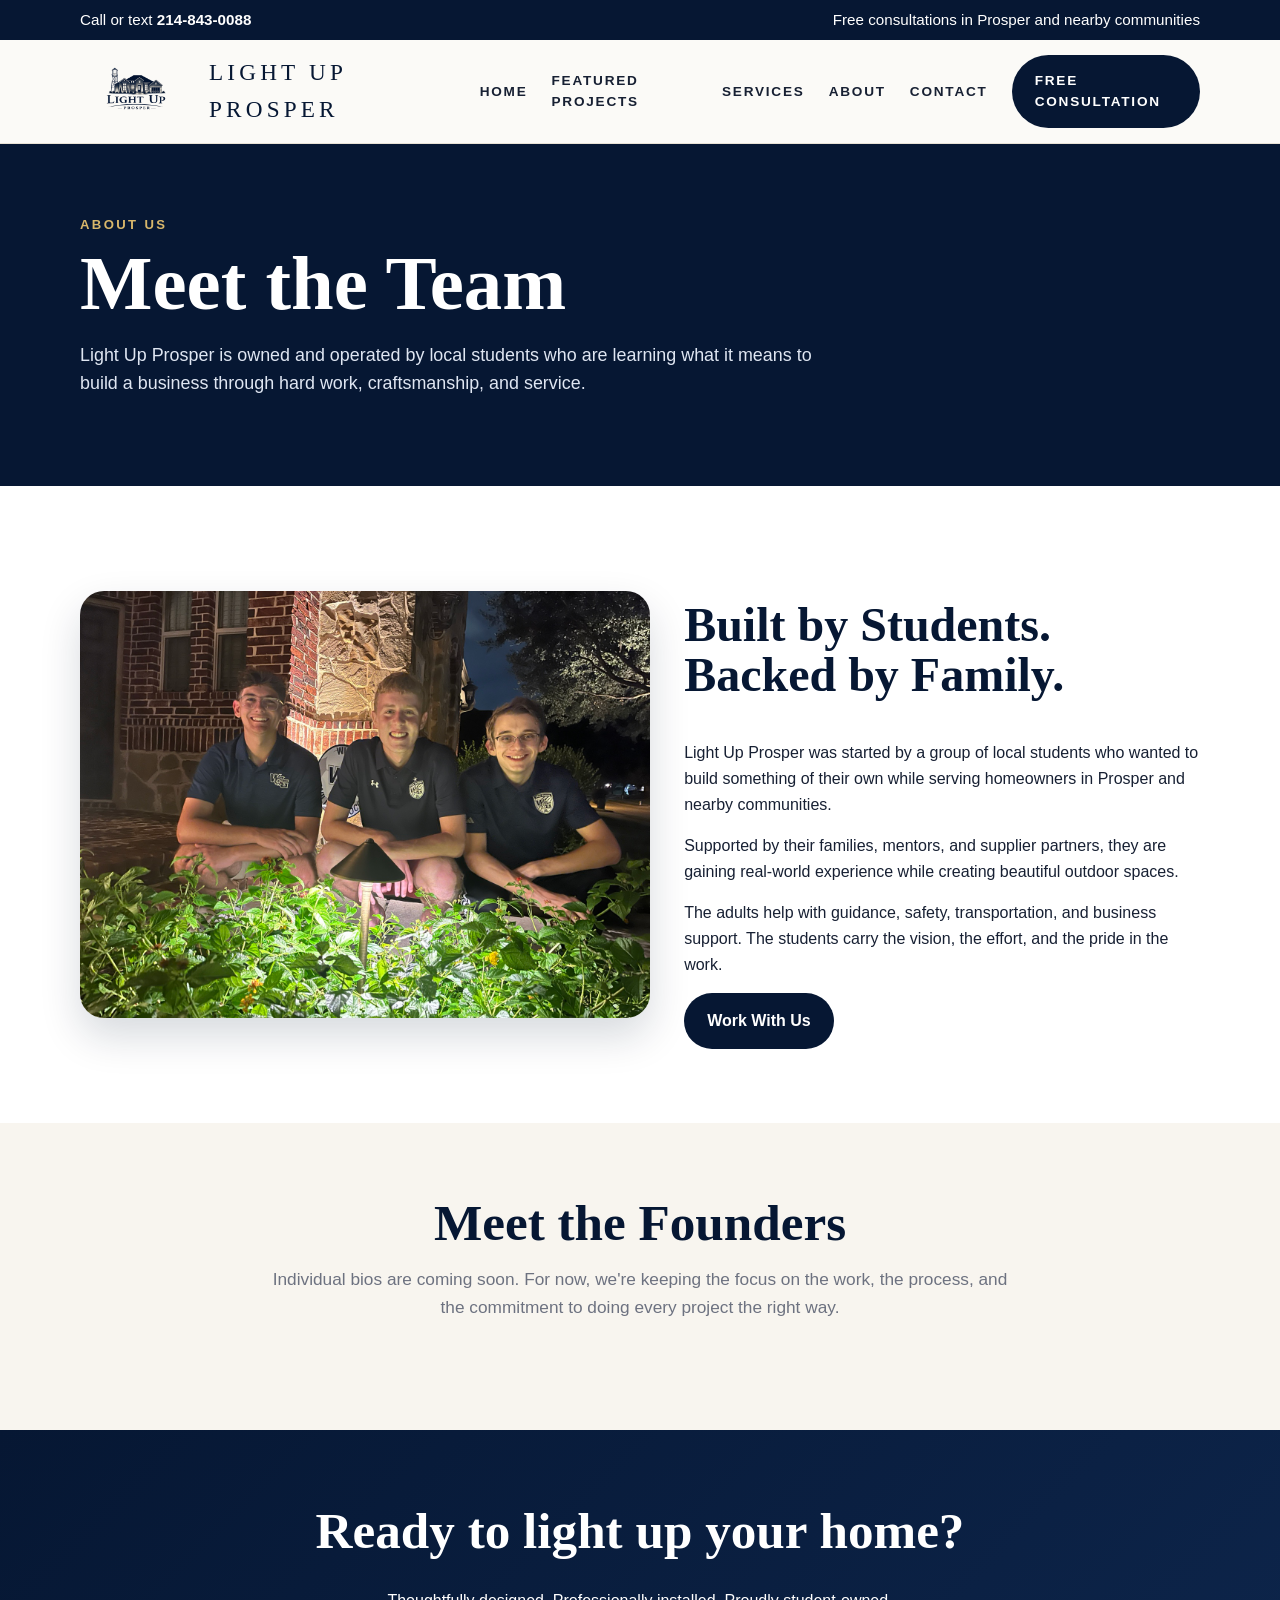
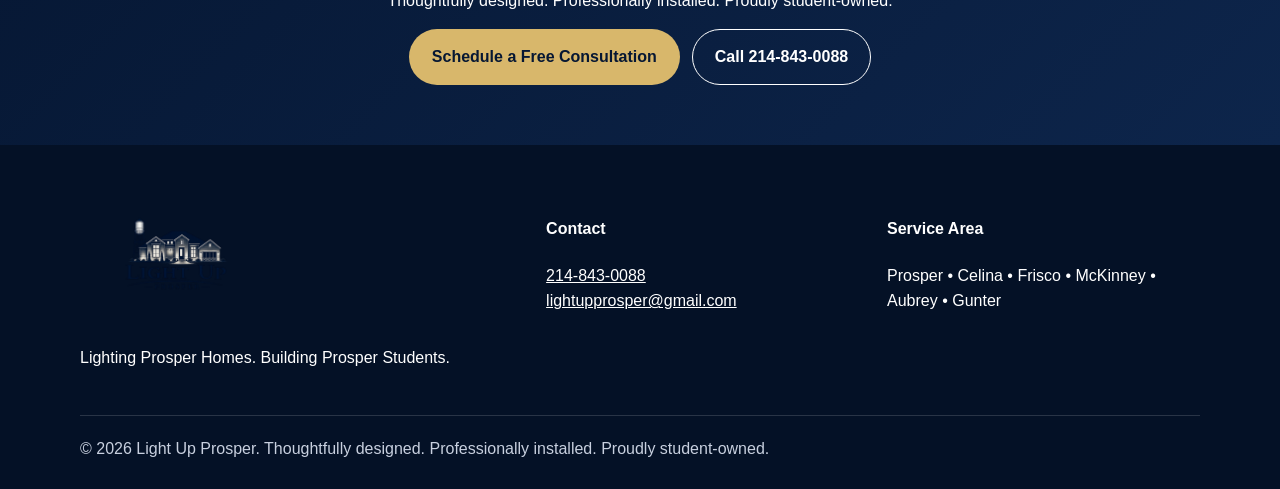
==== about.html @ d02260a7 "Light Up Prosper v1.3.5" ====
<!doctype html><html lang="en"><head><meta charset="utf-8"><meta name="viewport" content="width=device-width, initial-scale=1"><title>About | Light Up Prosper</title><meta name="description" content="Meet the student-owned team behind Light Up Prosper."><link rel="stylesheet" href="style.css"></head><body><div class="topbar"><div class="container"><span>Call or text <a href="tel:2148430088">214-843-0088</a></span><span>Free consultations in Prosper and nearby communities</span></div></div><header class="site-header"><div class="container nav"><a class="brand" href="index.html"><img src="logo.png" alt="Light Up Prosper logo"><span>Light Up Prosper</span></a><button class="nav-toggle" aria-label="Open navigation">Menu</button><nav class="links"><a href="index.html">Home</a><a href="gallery.html">Featured Projects</a><a href="services.html">Services</a><a href="about.html">About</a><a href="contact.html">Contact</a><a class="btn btn-primary" href="contact.html">Free Consultation</a></nav></div></header><main><section class="page-hero"><div class="container"><div class="eyebrow">About Us</div><h1>Meet the Team</h1><p>Light Up Prosper is owned and operated by local students who are learning what it means to build a business through hard work, craftsmanship, and service.</p></div></section><section class="section white"><div class="container split"><img src="team.jpg" alt="Light Up Prosper student founders"><div><h2 style="font-family:Georgia,serif;font-size:3rem;line-height:1.05;color:var(--navy)">Built by Students. Backed by Family.</h2><p>Light Up Prosper was started by a group of local students who wanted to build something of their own while serving homeowners in Prosper and nearby communities.</p><p>Supported by their families, mentors, and supplier partners, they are gaining real-world experience while creating beautiful outdoor spaces.</p><p>The adults help with guidance, safety, transportation, and business support. The students carry the vision, the effort, and the pride in the work.</p><a class="btn btn-primary" href="contact.html">Work With Us</a></div></div></section><section class="section"><div class="container"><div class="section-title"><h2>Meet the Founders</h2><p>Individual bios are coming soon. For now, we're keeping the focus on the work, the process, and the commitment to doing every project the right way.</p></div></div></section></main><section class="cta"><div class="container"><h2>Ready to light up your home?</h2><p>Thoughtfully designed. Professionally installed. Proudly student-owned.</p><div class="hero-actions" style="justify-content:center"><a class="btn btn-gold" href="contact.html">Schedule a Free Consultation</a><a class="btn btn-outline" style="border-color:white;color:white" href="tel:2148430088">Call 214-843-0088</a></div></div></section><footer class="footer"><div class="container"><div class="footer-grid"><div><img class="footer-logo" src="logo.png" alt="Light Up Prosper"><p>Lighting Prosper Homes. Building Prosper Students.</p></div><div><h4>Contact</h4><p><a href="tel:2148430088">214-843-0088</a><br><a href="mailto:lightupprosper@gmail.com">lightupprosper@gmail.com</a></p></div><div><h4>Service Area</h4><p>Prosper • Celina • Frisco • McKinney • Aubrey • Gunter</p></div></div><div class="footer-bottom">© 2026 Light Up Prosper. Thoughtfully designed. Professionally installed. Proudly student-owned.</div></div></footer><div class="mobile-cta"><a href="tel:2148430088">Call</a><a href="sms:2148430088">Text</a><a href="contact.html">Consult</a></div><script src="script.js"></script></body></html>
---- style.css ----
:root{--navy:#061733;--navy2:#0d254b;--cream:#f8f5ef;--gold:#d8b76b;--text:#172033;--muted:#6d7280;--line:#e8e2d6;--white:#fff}*{box-sizing:border-box}body{margin:0;font-family:Montserrat,Arial,sans-serif;color:var(--text);background:var(--cream);line-height:1.6}a{color:inherit}.container{width:min(1120px,92vw);margin:0 auto}.topbar{background:var(--navy);color:white;font-size:.95rem}.topbar .container{display:flex;justify-content:space-between;gap:20px;padding:8px 0}.topbar a{color:white;font-weight:800;text-decoration:none}.site-header{background:#fbfaf7;border-bottom:1px solid var(--line);position:sticky;top:0;z-index:20}.nav{display:flex;align-items:center;justify-content:space-between;gap:28px;padding:14px 0}.brand{display:flex;align-items:center;gap:18px;text-decoration:none;letter-spacing:.18em;text-transform:uppercase;font-family:Georgia,serif;font-size:1.45rem;color:var(--navy)}.brand img{height:74px;width:auto}.links{display:flex;align-items:center;gap:24px;font-size:.85rem;font-weight:800;text-transform:uppercase;letter-spacing:.13em}.links a{text-decoration:none}.links a:hover{color:#9b7a2c}.nav-toggle{display:none}.btn{display:inline-flex;align-items:center;justify-content:center;border-radius:999px;padding:14px 22px;text-decoration:none;font-weight:850;border:1px solid transparent}.btn-primary{background:var(--navy);color:white}.btn-gold{background:var(--gold);color:var(--navy)}.btn-outline{border-color:rgba(6,23,51,.35);color:var(--navy);background:transparent}.hero{position:relative;min-height:78vh;display:flex;align-items:center;isolation:isolate;background:url('hero-home.jpg') center/cover no-repeat}.hero:before{content:"";position:absolute;inset:0;background:linear-gradient(90deg,rgba(6,23,51,.92),rgba(6,23,51,.67),rgba(6,23,51,.35));z-index:-1}.hero-inner{max-width:760px;padding:80px 0;color:white}.hero-logo{width:min(410px,78vw);height:auto;margin-bottom:20px;filter:drop-shadow(0 14px 34px rgba(0,0,0,.5))}.eyebrow{color:var(--gold);text-transform:uppercase;letter-spacing:.18em;font-size:.82rem;font-weight:900}.hero h1,.page-hero h1,.section-title h2{font-family:Georgia,'Times New Roman',serif;line-height:1.02}.hero h1{font-size:clamp(3rem,7vw,6.7rem);margin:14px 0 20px;max-width:800px}.hero-copy{font-size:1.18rem;max-width:690px;color:#f4efe6;margin-bottom:28px}.hero-actions{display:flex;flex-wrap:wrap;gap:12px}.trust-row{background:white;border-bottom:1px solid var(--line)}.trust-row .container{display:grid;grid-template-columns:repeat(4,1fr);gap:10px;text-align:center;padding:17px 0;font-weight:850;color:var(--navy)}.section{padding:74px 0}.section.white{background:white}.section.navy{background:var(--navy);color:white}.section-title{max-width:760px;margin:0 auto 34px;text-align:center}.section-title h2{font-size:clamp(2rem,4vw,3.7rem);margin:0 0 14px;color:var(--navy)}.navy .section-title h2{color:white}.section-title p{font-size:1.08rem;color:var(--muted)}.navy .section-title p{color:#dfe6f2}.cards{display:grid;grid-template-columns:repeat(3,1fr);gap:22px}.card{background:white;border:1px solid var(--line);border-radius:24px;padding:28px;box-shadow:0 12px 28px rgba(6,23,51,.06)}.card h3{margin:0 0 10px;color:var(--navy)}.card .number{width:42px;height:42px;border-radius:50%;background:var(--gold);display:flex;align-items:center;justify-content:center;font-weight:900;color:var(--navy);margin-bottom:18px}.split{display:grid;grid-template-columns:1.05fr .95fr;gap:34px;align-items:center}.split img{width:100%;border-radius:24px;box-shadow:0 18px 40px rgba(6,23,51,.16)}.panel{background:white;border:1px solid var(--line);border-radius:26px;padding:34px}.panel.dark{background:var(--navy);color:white;border-color:transparent}.panel h2{font-family:Georgia,serif;font-size:2.4rem;line-height:1.05;margin:0 0 16px}.list{display:grid;gap:12px}.list div{display:flex;gap:12px}.check{flex:0 0 28px;width:28px;height:28px;border-radius:50%;display:flex;align-items:center;justify-content:center;background:var(--gold);color:var(--navy);font-weight:900}.project-grid{display:grid;grid-template-columns:repeat(3,1fr);gap:22px}.project-card{background:white;border:1px solid var(--line);border-radius:24px;overflow:hidden;box-shadow:0 12px 28px rgba(6,23,51,.07)}.watermark-wrap{position:relative}.watermark-wrap img{width:100%;display:block;aspect-ratio:4/3;object-fit:cover}.watermark-wrap:after{content:"";position:absolute;right:18px;bottom:16px;width:74px;height:34px;background:url('white-logo.png') center/contain no-repeat;opacity:.28;filter:drop-shadow(0 2px 6px rgba(0,0,0,.7))}.project-card div.content{padding:24px}.project-card .label{font-size:.75rem;text-transform:uppercase;letter-spacing:.15em;color:#9b7a2c;font-weight:900}.project-card h3{font-family:Georgia,serif;font-size:1.8rem;line-height:1.1;margin:8px 0 10px;color:var(--navy)}.cta{background:linear-gradient(135deg,var(--navy),var(--navy2));color:white;text-align:center;padding:60px 0}.cta h2{font-family:Georgia,serif;font-size:clamp(2rem,4vw,3.5rem);margin:0 0 12px}.page-hero{background:var(--navy);color:white;padding:70px 0}.page-hero h1{font-size:clamp(2.7rem,6vw,5rem);margin:10px 0}.page-hero p{max-width:760px;color:#dfe6f2;font-size:1.12rem}.story{background:white;border:1px solid var(--line);border-radius:28px;padding:28px;margin-bottom:28px}.story img{width:100%;border-radius:20px;display:block;max-height:560px;object-fit:cover}.story h2{font-family:Georgia,serif;color:var(--navy);font-size:2.5rem;line-height:1.05}.footer{background:#041126;color:white;padding:50px 0 28px}.footer-grid{display:grid;grid-template-columns:1.4fr 1fr 1fr;gap:28px}.footer-logo{width:190px}.footer a{color:white}.footer-bottom{border-top:1px solid rgba(255,255,255,.15);margin-top:28px;padding-top:20px;color:#c8d0df}.form{display:grid;gap:14px}.form input,.form textarea{width:100%;padding:14px 16px;border:1px solid var(--line);border-radius:14px;font:inherit}.form textarea{min-height:130px}.mobile-cta{display:none}@media(max-width:850px){.topbar .container{display:block;text-align:center}.nav{align-items:flex-start}.brand span{font-size:1rem}.brand img{height:58px}.nav-toggle{display:block;background:var(--navy);color:white;border:0;border-radius:12px;padding:10px 14px}.links{display:none;position:absolute;left:4vw;right:4vw;top:88px;background:white;padding:20px;border-radius:20px;box-shadow:0 20px 50px rgba(0,0,0,.18);flex-direction:column;align-items:flex-start}.links.open{display:flex}.hero{min-height:72vh}.hero-inner{padding:52px 0}.trust-row .container,.cards,.project-grid,.split,.footer-grid{grid-template-columns:1fr}.mobile-cta{display:grid;grid-template-columns:repeat(3,1fr);position:fixed;bottom:0;left:0;right:0;z-index:30;background:white;border-top:1px solid var(--line)}.mobile-cta a{text-align:center;padding:13px 4px;text-decoration:none;font-weight:900;color:var(--navy)}body{padding-bottom:50px}}
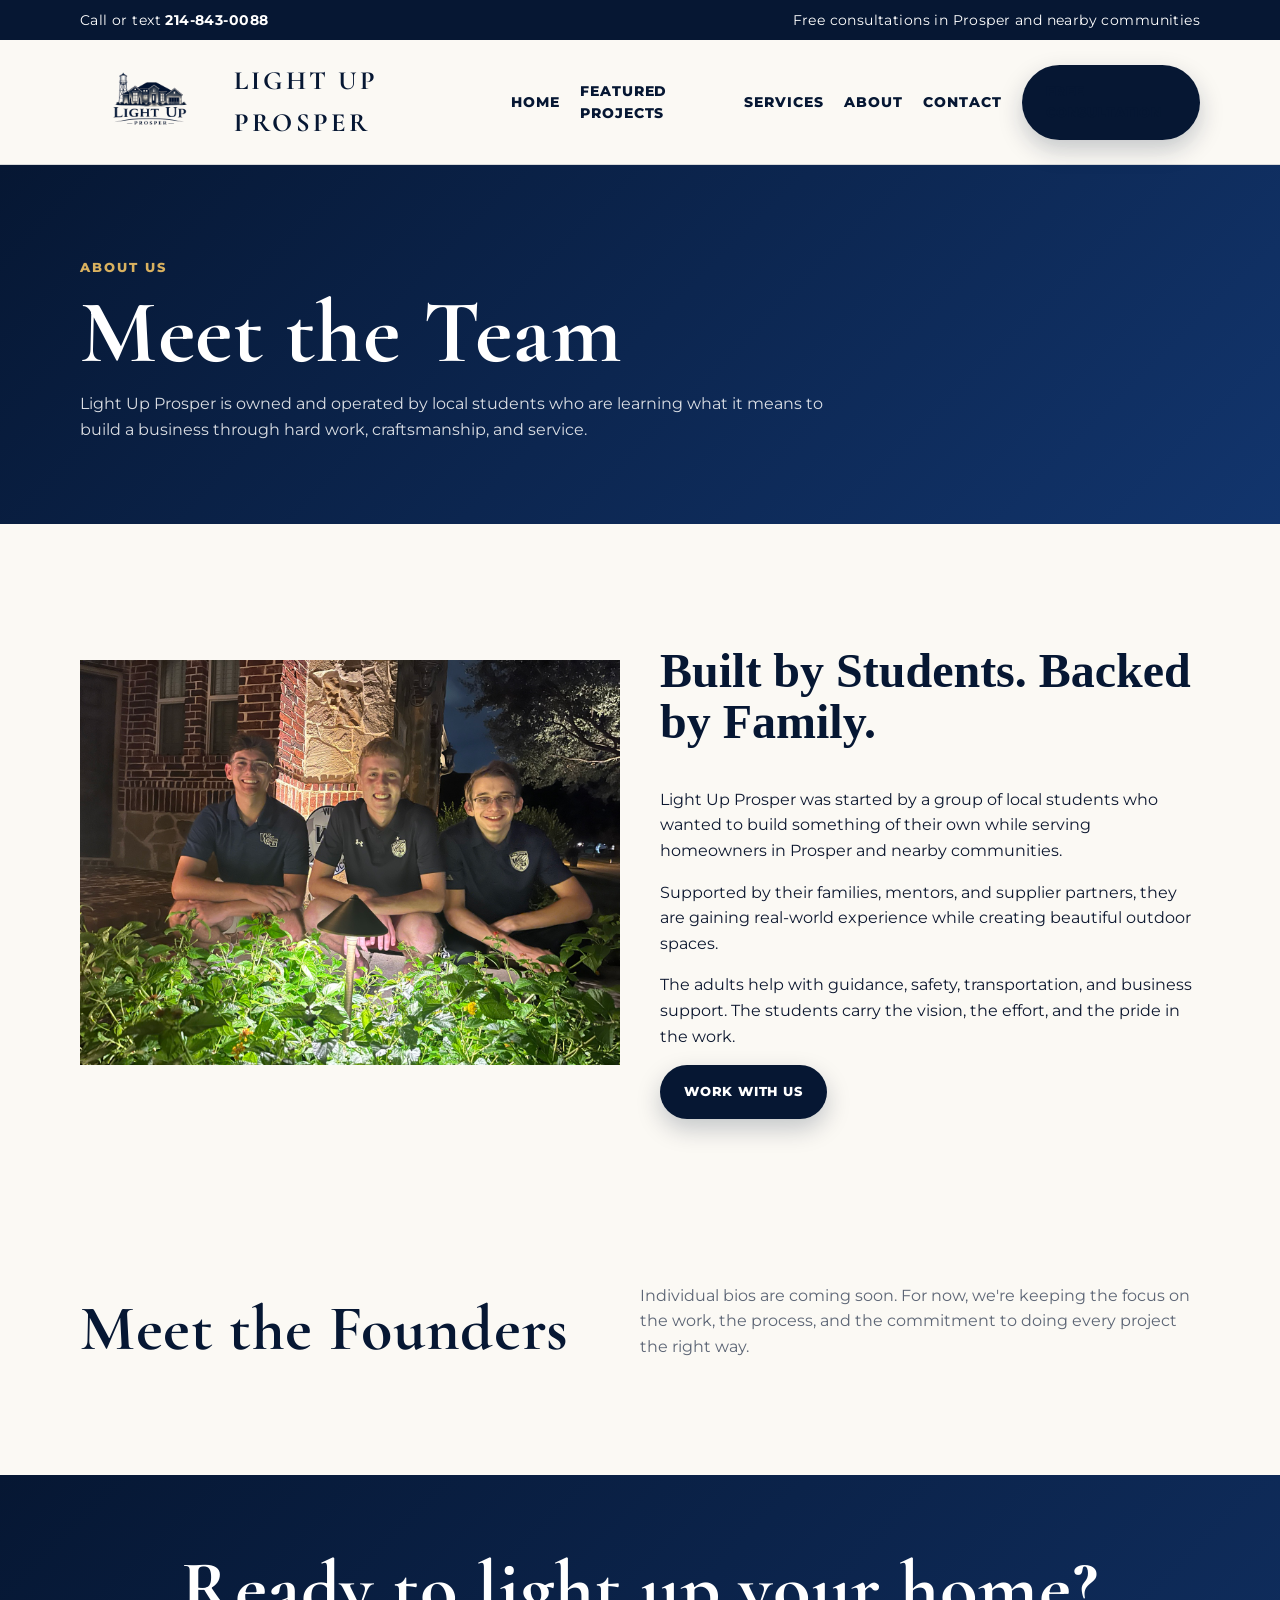
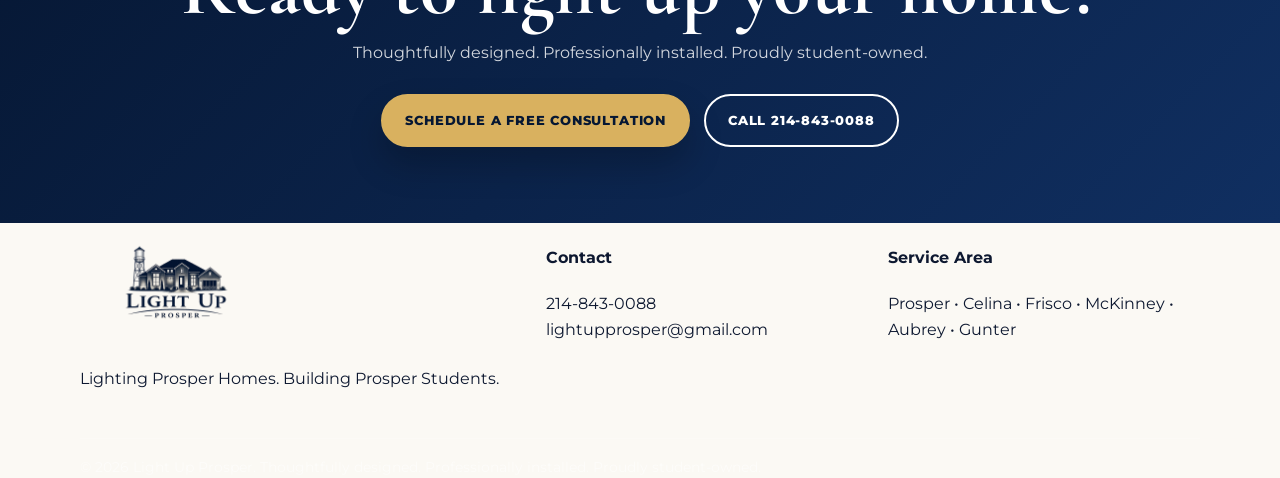
==== commit af482d08: "V1.4 Hotfixes" ====
--- a/about.html
+++ b/about.html
@@ -1 +1 @@
-<!doctype html><html lang="en"><head><meta charset="utf-8"><meta name="viewport" content="width=device-width, initial-scale=1"><title>About | Light Up Prosper</title><meta name="description" content="Meet the student-owned team behind Light Up Prosper."><link rel="stylesheet" href="style.css"></head><body><div class="topbar"><div class="container"><span>Call or text <a href="tel:2148430088">214-843-0088</a></span><span>Free consultations in Prosper and nearby communities</span></div></div><header class="site-header"><div class="container nav"><a class="brand" href="index.html"><img src="logo.png" alt="Light Up Prosper logo"><span>Light Up Prosper</span></a><button class="nav-toggle" aria-label="Open navigation">Menu</button><nav class="links"><a href="index.html">Home</a><a href="gallery.html">Featured Projects</a><a href="services.html">Services</a><a href="about.html">About</a><a href="contact.html">Contact</a><a class="btn btn-primary" href="contact.html">Free Consultation</a></nav></div></header><main><section class="page-hero"><div class="container"><div class="eyebrow">About Us</div><h1>Meet the Team</h1><p>Light Up Prosper is owned and operated by local students who are learning what it means to build a business through hard work, craftsmanship, and service.</p></div></section><section class="section white"><div class="container split"><img src="team.jpg" alt="Light Up Prosper student founders"><div><h2 style="font-family:Georgia,serif;font-size:3rem;line-height:1.05;color:var(--navy)">Built by Students. Backed by Family.</h2><p>Light Up Prosper was started by a group of local students who wanted to build something of their own while serving homeowners in Prosper and nearby communities.</p><p>Supported by their families, mentors, and supplier partners, they are gaining real-world experience while creating beautiful outdoor spaces.</p><p>The adults help with guidance, safety, transportation, and business support. The students carry the vision, the effort, and the pride in the work.</p><a class="btn btn-primary" href="contact.html">Work With Us</a></div></div></section><section class="section"><div class="container"><div class="section-title"><h2>Meet the Founders</h2><p>Individual bios are coming soon. For now, we're keeping the focus on the work, the process, and the commitment to doing every project the right way.</p></div></div></section></main><section class="cta"><div class="container"><h2>Ready to light up your home?</h2><p>Thoughtfully designed. Professionally installed. Proudly student-owned.</p><div class="hero-actions" style="justify-content:center"><a class="btn btn-gold" href="contact.html">Schedule a Free Consultation</a><a class="btn btn-outline" style="border-color:white;color:white" href="tel:2148430088">Call 214-843-0088</a></div></div></section><footer class="footer"><div class="container"><div class="footer-grid"><div><img class="footer-logo" src="logo.png" alt="Light Up Prosper"><p>Lighting Prosper Homes. Building Prosper Students.</p></div><div><h4>Contact</h4><p><a href="tel:2148430088">214-843-0088</a><br><a href="mailto:lightupprosper@gmail.com">lightupprosper@gmail.com</a></p></div><div><h4>Service Area</h4><p>Prosper • Celina • Frisco • McKinney • Aubrey • Gunter</p></div></div><div class="footer-bottom">© 2026 Light Up Prosper. Thoughtfully designed. Professionally installed. Proudly student-owned.</div></div></footer><div class="mobile-cta"><a href="tel:2148430088">Call</a><a href="sms:2148430088">Text</a><a href="contact.html">Consult</a></div><script src="script.js"></script></body></html>+<!doctype html><html lang="en"><head><meta charset="utf-8"><meta name="viewport" content="width=device-width, initial-scale=1"><title>About | Light Up Prosper</title><meta name="description" content="Meet the student-owned team behind Light Up Prosper."><link rel="stylesheet" href="/style.css?v=1.4.1"></head><body><div class="topbar"><div class="container"><span>Call or text <a href="tel:2148430088">214-843-0088</a></span><span>Free consultations in Prosper and nearby communities</span></div></div><header class="site-header"><div class="container nav"><a class="brand" href="/"><img src="logo.png" alt="Light Up Prosper logo"><span>Light Up Prosper</span></a><button class="nav-toggle" aria-label="Open navigation">Menu</button><nav class="links"><a href="/">Home</a><a href="gallery.html">Featured Projects</a><a href="services.html">Services</a><a href="about.html">About</a><a href="contact.html">Contact</a><a class="btn btn-primary" href="contact.html">Free Consultation</a></nav></div></header><main><section class="page-hero"><div class="container"><div class="eyebrow">About Us</div><h1>Meet the Team</h1><p>Light Up Prosper is owned and operated by local students who are learning what it means to build a business through hard work, craftsmanship, and service.</p></div></section><section class="section white"><div class="container split"><img src="team.jpg" alt="Light Up Prosper student founders"><div><h2 style="font-family:Georgia,serif;font-size:3rem;line-height:1.05;color:var(--navy)">Built by Students. Backed by Family.</h2><p>Light Up Prosper was started by a group of local students who wanted to build something of their own while serving homeowners in Prosper and nearby communities.</p><p>Supported by their families, mentors, and supplier partners, they are gaining real-world experience while creating beautiful outdoor spaces.</p><p>The adults help with guidance, safety, transportation, and business support. The students carry the vision, the effort, and the pride in the work.</p><a class="btn btn-primary" href="contact.html">Work With Us</a></div></div></section><section class="section"><div class="container"><div class="section-title"><h2>Meet the Founders</h2><p>Individual bios are coming soon. For now, we're keeping the focus on the work, the process, and the commitment to doing every project the right way.</p></div></div></section></main><section class="cta"><div class="container"><h2>Ready to light up your home?</h2><p>Thoughtfully designed. Professionally installed. Proudly student-owned.</p><div class="hero-actions" style="justify-content:center"><a class="btn btn-gold" href="contact.html">Schedule a Free Consultation</a><a class="btn btn-outline" style="border-color:white;color:white" href="tel:2148430088">Call 214-843-0088</a></div></div></section><footer class="footer"><div class="container"><div class="footer-grid"><div><img class="footer-logo" src="logo.png" alt="Light Up Prosper"><p>Lighting Prosper Homes. Building Prosper Students.</p></div><div><h4>Contact</h4><p><a href="tel:2148430088">214-843-0088</a><br><a href="mailto:lightupprosper@gmail.com">lightupprosper@gmail.com</a></p></div><div><h4>Service Area</h4><p>Prosper • Celina • Frisco • McKinney • Aubrey • Gunter</p></div></div><div class="footer-bottom">© 2026 Light Up Prosper. Thoughtfully designed. Professionally installed. Proudly student-owned.</div></div></footer><div class="mobile-cta"><a href="tel:2148430088">Call</a><a href="sms:2148430088">Text</a><a href="contact.html">Consult</a></div><script src="/script.js?v=1.4.1"></script></body></html>
--- a/style.css
+++ b/style.css
@@ -1,2 +1,14 @@
+@import url('https://fonts.googleapis.com/css2?family=Cormorant+Garamond:wght@600;700&family=Montserrat:wght@400;500;600;700;800&display=swap');
+:root{--navy:#061733;--navy-2:#0b2348;--blue:#174a8b;--gold:#d9b15f;--warm:#f6efe4;--paper:#fbf9f4;--ink:#0d1830;--muted:#5c6575;--line:rgba(6,23,51,.14);--shadow:0 24px 60px rgba(6,23,51,.18)}
+*{box-sizing:border-box}html{scroll-behavior:smooth}body{margin:0;color:var(--ink);background:var(--paper);font-family:Montserrat,Arial,sans-serif;line-height:1.6}a{color:inherit;text-decoration:none}img{max-width:100%;display:block}.container{width:min(1120px,92vw);margin:auto}.topbar{background:var(--navy);color:white;font-size:.86rem;letter-spacing:.03em}.topbar .container{display:flex;justify-content:space-between;gap:20px;padding:9px 0;align-items:center}.topbar a{font-weight:700;color:white}.site-header{position:sticky;top:0;z-index:50;background:rgba(251,249,244,.94);backdrop-filter:blur(12px);border-bottom:1px solid var(--line)}.nav{display:flex;align-items:center;justify-content:space-between;gap:24px;padding:16px 0}.brand{display:flex;align-items:center;gap:16px}.brand img{width:138px;height:auto}.brand span{font-family:'Cormorant Garamond',Georgia,serif;font-size:1.65rem;font-weight:700;letter-spacing:.12em;color:var(--navy);text-transform:uppercase}.links{display:flex;align-items:center;gap:20px;font-size:.88rem;font-weight:800;text-transform:uppercase;letter-spacing:.07em}.links a{color:var(--navy)}.links a:hover{color:var(--blue)}.nav-toggle{display:none;background:var(--navy);color:white;border:0;border-radius:999px;padding:10px 14px;font-weight:800}.btn{display:inline-flex;align-items:center;justify-content:center;gap:8px;border-radius:999px;padding:14px 22px;font-weight:800;text-transform:uppercase;letter-spacing:.06em;font-size:.84rem;border:2px solid transparent;transition:.2s ease}.btn-primary{background:var(--navy);color:white;box-shadow:0 10px 24px rgba(6,23,51,.22)}.btn-primary:hover{transform:translateY(-2px);background:var(--blue)}.nav-estimate{min-width:162px;color:#fff!important;background:var(--navy)!important;box-shadow:0 14px 30px rgba(6,23,51,.22);white-space:nowrap}.btn-gold{background:var(--gold);color:var(--navy);border-color:var(--gold);box-shadow:0 18px 34px rgba(0,0,0,.22)}.btn-gold:hover{background:#f0c978;transform:translateY(-2px)}.btn-ghost{border-color:rgba(255,255,255,.72);color:white;background:rgba(255,255,255,.08)}.btn-ghost:hover{background:white;color:var(--navy)}
+/* Homepage hero */
+.hero-art{position:relative;min-height:calc(100vh - 118px);display:flex;align-items:center;overflow:hidden;background:#061733;color:white;text-align:center}.hero-bg{position:absolute;inset:0;background-image:url('hero-home.jpg');background-size:cover;background-position:center;filter:saturate(1.08) contrast(1.04);transform:scale(1.02)}.hero-shade{position:absolute;inset:0;background:radial-gradient(circle at 50% 22%,rgba(217,177,95,.18),transparent 28%),linear-gradient(90deg,rgba(6,23,51,.90),rgba(6,23,51,.68),rgba(6,23,51,.80)),linear-gradient(0deg,rgba(0,0,0,.55),rgba(0,0,0,.08) 48%,rgba(0,0,0,.45))}.hero-art-content{position:relative;z-index:1;padding:64px 0 84px}.hero-logo{width:min(560px,84vw);margin:0 auto 20px;filter:drop-shadow(0 22px 38px rgba(0,0,0,.35))}.eyebrow{color:var(--gold);font-weight:800;letter-spacing:.15em;text-transform:uppercase;font-size:.82rem}.eyebrow.dark{color:#9a742c}.hero-art h1,.section-title h2,.art-section h2,.team-copy h2,.cta h2,.page-hero h1{font-family:'Cormorant Garamond',Georgia,serif;line-height:.95;letter-spacing:.01em}.hero-art h1{font-size:clamp(3.1rem,7vw,7rem);margin:16px auto 22px;max-width:1080px}.hero-art h1 span{color:var(--warm)}.hero-copy{font-size:1.18rem;max-width:800px;margin:0 auto;color:rgba(255,255,255,.9)}.hero-actions{display:flex;flex-wrap:wrap;gap:14px;margin-top:28px}.hero-actions-centered{justify-content:center}.trust-row{display:grid;grid-template-columns:repeat(4,1fr);gap:1px;background:var(--line);border-top:1px solid var(--line);border-bottom:1px solid var(--line)}.trust-row div{background:white;padding:24px;text-align:center;font-weight:800;color:var(--navy);text-transform:uppercase;letter-spacing:.06em;font-size:.82rem}.section{padding:82px 0}.split{display:grid;grid-template-columns:1fr 1fr;gap:40px;align-items:center}.art-section h2,.team-copy h2{font-size:clamp(2.7rem,5.5vw,5rem);margin:10px 0 18px;color:var(--navy)}.lead{font-size:1.15rem;color:var(--muted);max-width:640px}.art-card{background:white;border:1px solid var(--line);border-radius:30px;padding:38px;box-shadow:var(--shadow);font-size:1.05rem}.art-card p{margin-top:0}.feature-project{background:white}.section-title{display:flex;justify-content:space-between;gap:30px;align-items:end;margin-bottom:34px}.section-title.centered{display:block;text-align:center;max-width:860px;margin:0 auto 36px}.section-title h2{font-size:clamp(2.4rem,5vw,4.4rem);margin:0;color:var(--navy)}.section-title p{max-width:560px;color:var(--muted);margin:0}.section-title.centered p{margin:12px auto 0}.project-grid{display:grid;grid-template-columns:1.25fr .75fr;gap:18px}.project-photo{margin:0;border-radius:28px;overflow:hidden;position:relative;min-height:280px;background:var(--navy);box-shadow:0 18px 50px rgba(6,23,51,.18)}.project-photo.large{grid-row:span 2;min-height:620px}.project-photo img{width:100%;height:100%;object-fit:cover}.project-photo figcaption{position:absolute;left:18px;bottom:18px;background:rgba(6,23,51,.82);color:white;border:1px solid rgba(255,255,255,.18);border-radius:999px;padding:9px 14px;font-size:.8rem;font-weight:800;text-transform:uppercase;letter-spacing:.06em}.cards{display:grid;grid-template-columns:repeat(3,1fr);gap:24px}.card{background:white;border:1px solid var(--line);border-radius:24px;padding:30px;box-shadow:0 14px 34px rgba(6,23,51,.08)}.icon{width:52px;height:52px;border-radius:50%;background:var(--navy);color:white;display:grid;place-items:center;font-size:1.45rem;margin-bottom:20px}.card h3{font-family:'Cormorant Garamond',Georgia,serif;color:var(--navy);font-size:2rem;line-height:1;margin:0 0 12px}.card p{color:var(--muted);margin:0}.team-section{background:linear-gradient(180deg,#fbf9f4,#f1eadf)}.team-copy p{color:var(--muted)}.team-photo{margin:0;border-radius:30px;overflow:hidden;box-shadow:var(--shadow);position:relative}.team-photo img{width:100%;height:100%;object-fit:cover}.team-photo figcaption{position:absolute;left:20px;bottom:20px;background:rgba(6,23,51,.82);color:white;border-radius:16px;padding:12px 14px;font-weight:800}.cta{background:linear-gradient(135deg,var(--navy),#102f61);color:white;text-align:center;padding:76px 0}.cta h2{font-size:clamp(2.6rem,6vw,5rem);line-height:1;margin:0 0 12px}.cta p{color:rgba(255,255,255,.82);margin:0 auto 26px;max-width:700px}.site-footer{background:#051225;color:white;padding:44px 0 24px}.footer-grid{display:grid;grid-template-columns:1.4fr 1fr 1fr;gap:30px}.footer-logo{width:190px;margin-bottom:16px}.site-footer p,.site-footer a{color:rgba(255,255,255,.76)}.site-footer h4{color:white;text-transform:uppercase;letter-spacing:.1em;font-size:.82rem}.footer-bottom{border-top:1px solid rgba(255,255,255,.15);margin-top:30px;padding-top:18px;color:rgba(255,255,255,.55);font-size:.85rem}.mobile-cta{position:fixed;left:0;right:0;bottom:0;z-index:60;display:none;background:white;border-top:1px solid var(--line);box-shadow:0 -12px 30px rgba(6,23,51,.15)}.mobile-cta a{flex:1;text-align:center;padding:13px 10px;font-weight:900;color:var(--navy)}.mobile-cta a:first-child{background:var(--navy);color:white}
+/* keep interior pages readable if they use old classes */
+.page-hero{background:linear-gradient(135deg,var(--navy),#12356d);color:white;padding:92px 0 66px}.page-hero h1{font-size:clamp(3rem,7vw,6rem);margin:12px 0}.page-hero p{max-width:760px;color:rgba(255,255,255,.85)}.panel{background:white;border:1px solid var(--line);border-radius:30px;padding:38px;box-shadow:var(--shadow)}.panel.dark{background:var(--navy);color:white}.panel.dark p{color:rgba(255,255,255,.78)}.panel h2{font-family:'Cormorant Garamond',Georgia,serif;font-size:3.2rem;line-height:1;margin:0 0 16px}.list{display:grid;gap:13px;margin:24px 0 0}.list div{display:flex;gap:12px;align-items:flex-start}.check{color:var(--gold);font-weight:900}.gallery-grid{display:grid;grid-template-columns:repeat(3,1fr);gap:18px}.photo-box{min-height:250px;border-radius:24px;background:linear-gradient(135deg,var(--navy),var(--blue));display:flex;align-items:end;padding:24px;color:white;box-shadow:0 14px 34px rgba(6,23,51,.18);position:relative;overflow:hidden}.photo-box span{position:relative;font-weight:800}.form{display:grid;gap:14px}.form input,.form textarea,.form select{width:100%;padding:14px 16px;border:1px solid var(--line);border-radius:14px;font:inherit;background:white}.form textarea{min-height:140px}
+@media(max-width:900px){.brand img{width:110px}.brand span{font-size:1.1rem}.nav-toggle{display:block}.links{position:absolute;left:0;right:0;top:100%;background:var(--paper);border-bottom:1px solid var(--line);display:none;flex-direction:column;align-items:flex-start;padding:18px 4vw}.links.open{display:flex}.hero-art{min-height:auto}.hero-art-content{padding:46px 0 62px}.hero-logo{width:min(480px,86vw)}.split,.project-grid{grid-template-columns:1fr}.project-photo.large{min-height:360px}.trust-row{grid-template-columns:repeat(2,1fr)}.cards,.gallery-grid,.footer-grid{grid-template-columns:1fr}.section-title{display:block}.section{padding:58px 0}.mobile-cta{display:flex}body{padding-bottom:54px}.hero-art h1{font-size:clamp(2.9rem,11vw,4.6rem)}}
+@media(max-width:520px){.topbar .container{display:block;text-align:center}.brand img{width:88px}.brand span{display:none}.trust-row{grid-template-columns:1fr}.hero-actions .btn{width:100%}.hero-art h1{font-size:2.9rem}.art-card{padding:26px}.project-photo,.project-photo.large{min-height:270px}.hero-shade{background:linear-gradient(90deg,rgba(6,23,51,.92),rgba(6,23,51,.74)),linear-gradient(0deg,rgba(0,0,0,.55),rgba(0,0,0,.15))}}
 
-:root{--navy:#061733;--navy2:#0d254b;--cream:#f8f5ef;--gold:#d8b76b;--text:#172033;--muted:#6d7280;--line:#e8e2d6;--white:#fff}*{box-sizing:border-box}body{margin:0;font-family:Montserrat,Arial,sans-serif;color:var(--text);background:var(--cream);line-height:1.6}a{color:inherit}.container{width:min(1120px,92vw);margin:0 auto}.topbar{background:var(--navy);color:white;font-size:.95rem}.topbar .container{display:flex;justify-content:space-between;gap:20px;padding:8px 0}.topbar a{color:white;font-weight:800;text-decoration:none}.site-header{background:#fbfaf7;border-bottom:1px solid var(--line);position:sticky;top:0;z-index:20}.nav{display:flex;align-items:center;justify-content:space-between;gap:28px;padding:14px 0}.brand{display:flex;align-items:center;gap:18px;text-decoration:none;letter-spacing:.18em;text-transform:uppercase;font-family:Georgia,serif;font-size:1.45rem;color:var(--navy)}.brand img{height:74px;width:auto}.links{display:flex;align-items:center;gap:24px;font-size:.85rem;font-weight:800;text-transform:uppercase;letter-spacing:.13em}.links a{text-decoration:none}.links a:hover{color:#9b7a2c}.nav-toggle{display:none}.btn{display:inline-flex;align-items:center;justify-content:center;border-radius:999px;padding:14px 22px;text-decoration:none;font-weight:850;border:1px solid transparent}.btn-primary{background:var(--navy);color:white}.btn-gold{background:var(--gold);color:var(--navy)}.btn-outline{border-color:rgba(6,23,51,.35);color:var(--navy);background:transparent}.hero{position:relative;min-height:78vh;display:flex;align-items:center;isolation:isolate;background:url('hero-home.jpg') center/cover no-repeat}.hero:before{content:"";position:absolute;inset:0;background:linear-gradient(90deg,rgba(6,23,51,.92),rgba(6,23,51,.67),rgba(6,23,51,.35));z-index:-1}.hero-inner{max-width:760px;padding:80px 0;color:white}.hero-logo{width:min(410px,78vw);height:auto;margin-bottom:20px;filter:drop-shadow(0 14px 34px rgba(0,0,0,.5))}.eyebrow{color:var(--gold);text-transform:uppercase;letter-spacing:.18em;font-size:.82rem;font-weight:900}.hero h1,.page-hero h1,.section-title h2{font-family:Georgia,'Times New Roman',serif;line-height:1.02}.hero h1{font-size:clamp(3rem,7vw,6.7rem);margin:14px 0 20px;max-width:800px}.hero-copy{font-size:1.18rem;max-width:690px;color:#f4efe6;margin-bottom:28px}.hero-actions{display:flex;flex-wrap:wrap;gap:12px}.trust-row{background:white;border-bottom:1px solid var(--line)}.trust-row .container{display:grid;grid-template-columns:repeat(4,1fr);gap:10px;text-align:center;padding:17px 0;font-weight:850;color:var(--navy)}.section{padding:74px 0}.section.white{background:white}.section.navy{background:var(--navy);color:white}.section-title{max-width:760px;margin:0 auto 34px;text-align:center}.section-title h2{font-size:clamp(2rem,4vw,3.7rem);margin:0 0 14px;color:var(--navy)}.navy .section-title h2{color:white}.section-title p{font-size:1.08rem;color:var(--muted)}.navy .section-title p{color:#dfe6f2}.cards{display:grid;grid-template-columns:repeat(3,1fr);gap:22px}.card{background:white;border:1px solid var(--line);border-radius:24px;padding:28px;box-shadow:0 12px 28px rgba(6,23,51,.06)}.card h3{margin:0 0 10px;color:var(--navy)}.card .number{width:42px;height:42px;border-radius:50%;background:var(--gold);display:flex;align-items:center;justify-content:center;font-weight:900;color:var(--navy);margin-bottom:18px}.split{display:grid;grid-template-columns:1.05fr .95fr;gap:34px;align-items:center}.split img{width:100%;border-radius:24px;box-shadow:0 18px 40px rgba(6,23,51,.16)}.panel{background:white;border:1px solid var(--line);border-radius:26px;padding:34px}.panel.dark{background:var(--navy);color:white;border-color:transparent}.panel h2{font-family:Georgia,serif;font-size:2.4rem;line-height:1.05;margin:0 0 16px}.list{display:grid;gap:12px}.list div{display:flex;gap:12px}.check{flex:0 0 28px;width:28px;height:28px;border-radius:50%;display:flex;align-items:center;justify-content:center;background:var(--gold);color:var(--navy);font-weight:900}.project-grid{display:grid;grid-template-columns:repeat(3,1fr);gap:22px}.project-card{background:white;border:1px solid var(--line);border-radius:24px;overflow:hidden;box-shadow:0 12px 28px rgba(6,23,51,.07)}.watermark-wrap{position:relative}.watermark-wrap img{width:100%;display:block;aspect-ratio:4/3;object-fit:cover}.watermark-wrap:after{content:"";position:absolute;right:18px;bottom:16px;width:74px;height:34px;background:url('white-logo.png') center/contain no-repeat;opacity:.28;filter:drop-shadow(0 2px 6px rgba(0,0,0,.7))}.project-card div.content{padding:24px}.project-card .label{font-size:.75rem;text-transform:uppercase;letter-spacing:.15em;color:#9b7a2c;font-weight:900}.project-card h3{font-family:Georgia,serif;font-size:1.8rem;line-height:1.1;margin:8px 0 10px;color:var(--navy)}.cta{background:linear-gradient(135deg,var(--navy),var(--navy2));color:white;text-align:center;padding:60px 0}.cta h2{font-family:Georgia,serif;font-size:clamp(2rem,4vw,3.5rem);margin:0 0 12px}.page-hero{background:var(--navy);color:white;padding:70px 0}.page-hero h1{font-size:clamp(2.7rem,6vw,5rem);margin:10px 0}.page-hero p{max-width:760px;color:#dfe6f2;font-size:1.12rem}.story{background:white;border:1px solid var(--line);border-radius:28px;padding:28px;margin-bottom:28px}.story img{width:100%;border-radius:20px;display:block;max-height:560px;object-fit:cover}.story h2{font-family:Georgia,serif;color:var(--navy);font-size:2.5rem;line-height:1.05}.footer{background:#041126;color:white;padding:50px 0 28px}.footer-grid{display:grid;grid-template-columns:1.4fr 1fr 1fr;gap:28px}.footer-logo{width:190px}.footer a{color:white}.footer-bottom{border-top:1px solid rgba(255,255,255,.15);margin-top:28px;padding-top:20px;color:#c8d0df}.form{display:grid;gap:14px}.form input,.form textarea{width:100%;padding:14px 16px;border:1px solid var(--line);border-radius:14px;font:inherit}.form textarea{min-height:130px}.mobile-cta{display:none}@media(max-width:850px){.topbar .container{display:block;text-align:center}.nav{align-items:flex-start}.brand span{font-size:1rem}.brand img{height:58px}.nav-toggle{display:block;background:var(--navy);color:white;border:0;border-radius:12px;padding:10px 14px}.links{display:none;position:absolute;left:4vw;right:4vw;top:88px;background:white;padding:20px;border-radius:20px;box-shadow:0 20px 50px rgba(0,0,0,.18);flex-direction:column;align-items:flex-start}.links.open{display:flex}.hero{min-height:72vh}.hero-inner{padding:52px 0}.trust-row .container,.cards,.project-grid,.split,.footer-grid{grid-template-columns:1fr}.mobile-cta{display:grid;grid-template-columns:repeat(3,1fr);position:fixed;bottom:0;left:0;right:0;z-index:30;background:white;border-top:1px solid var(--line)}.mobile-cta a{text-align:center;padding:13px 4px;text-decoration:none;font-weight:900;color:var(--navy)}body{padding-bottom:50px}}
+/* Version 1.4: clickable featured projects and story pages */
+.hero-tagline{font-size:clamp(1.45rem,3vw,2.25rem);font-family:'Cormorant Garamond',Georgia,serif;font-weight:700;margin:8px auto 16px;color:#fff;letter-spacing:.02em}.hero-logo{max-height:360px;object-fit:contain}.project-card-link{display:block;height:100%}.featured-cards{display:grid;grid-template-columns:repeat(2,1fr);gap:24px}.featured-card{background:white;border:1px solid var(--line);border-radius:26px;overflow:hidden;box-shadow:0 14px 34px rgba(6,23,51,.1);transition:transform .2s ease,box-shadow .2s ease}.featured-card:hover{transform:translateY(-4px);box-shadow:0 22px 50px rgba(6,23,51,.17)}.featured-card img{width:100%;height:290px;object-fit:cover}.featured-card .content{padding:24px}.featured-card .label{color:#9a742c;text-transform:uppercase;font-weight:800;letter-spacing:.1em;font-size:.76rem}.featured-card h3{font-family:'Cormorant Garamond',Georgia,serif;font-size:2.2rem;line-height:1;margin:9px 0 12px;color:var(--navy)}.featured-card p{color:var(--muted);margin:0 0 15px}.text-link{font-weight:800;color:var(--blue)}.story-hero{padding:76px 0 46px;background:linear-gradient(135deg,var(--navy),#12356d);color:white}.story-hero h1{font-family:'Cormorant Garamond',Georgia,serif;font-size:clamp(3rem,7vw,6rem);line-height:.95;margin:12px 0}.story-hero p{max-width:760px;color:rgba(255,255,255,.84);font-size:1.08rem}.story-layout{display:grid;grid-template-columns:minmax(0,1.5fr) minmax(260px,.5fr);gap:36px;align-items:start}.story-copy{font-size:1.04rem}.story-copy h2{font-family:'Cormorant Garamond',Georgia,serif;font-size:3rem;line-height:1;color:var(--navy)}.story-aside{background:white;border:1px solid var(--line);border-radius:24px;padding:26px;position:sticky;top:130px;box-shadow:0 14px 34px rgba(6,23,51,.08)}.story-aside h3{font-family:'Cormorant Garamond',Georgia,serif;font-size:2rem;color:var(--navy);margin:0 0 14px}.story-aside ul{padding-left:20px;margin:0}.story-gallery{display:grid;grid-template-columns:repeat(2,1fr);gap:18px;margin-top:34px}.story-gallery figure{margin:0;border-radius:22px;overflow:hidden;position:relative;background:var(--navy);min-height:280px}.story-gallery img{width:100%;height:100%;object-fit:cover}.story-gallery figure:first-child{grid-column:1/-1;min-height:480px}.watermarked:after{content:'';position:absolute;right:16px;bottom:16px;width:120px;height:70px;background:url('white-logo.png') center/contain no-repeat;opacity:.28;pointer-events:none}.back-link{display:inline-block;margin-bottom:22px;font-weight:800;color:var(--blue)}.footer-logo-card{display:inline-block;background:white;border-radius:12px;padding:8px 12px;margin-bottom:15px}.footer-logo-card img{width:170px}.project-kicker{color:#9a742c;text-transform:uppercase;font-weight:800;letter-spacing:.12em;font-size:.8rem}
+@media(max-width:900px){.featured-cards,.story-layout{grid-template-columns:1fr}.story-aside{position:static}.story-gallery figure:first-child{min-height:340px}}
+@media(max-width:560px){.featured-card img{height:230px}.story-gallery{grid-template-columns:1fr}.story-gallery figure:first-child{grid-column:auto;min-height:270px}.story-gallery figure{min-height:240px}.watermarked:after{width:90px;height:50px}}
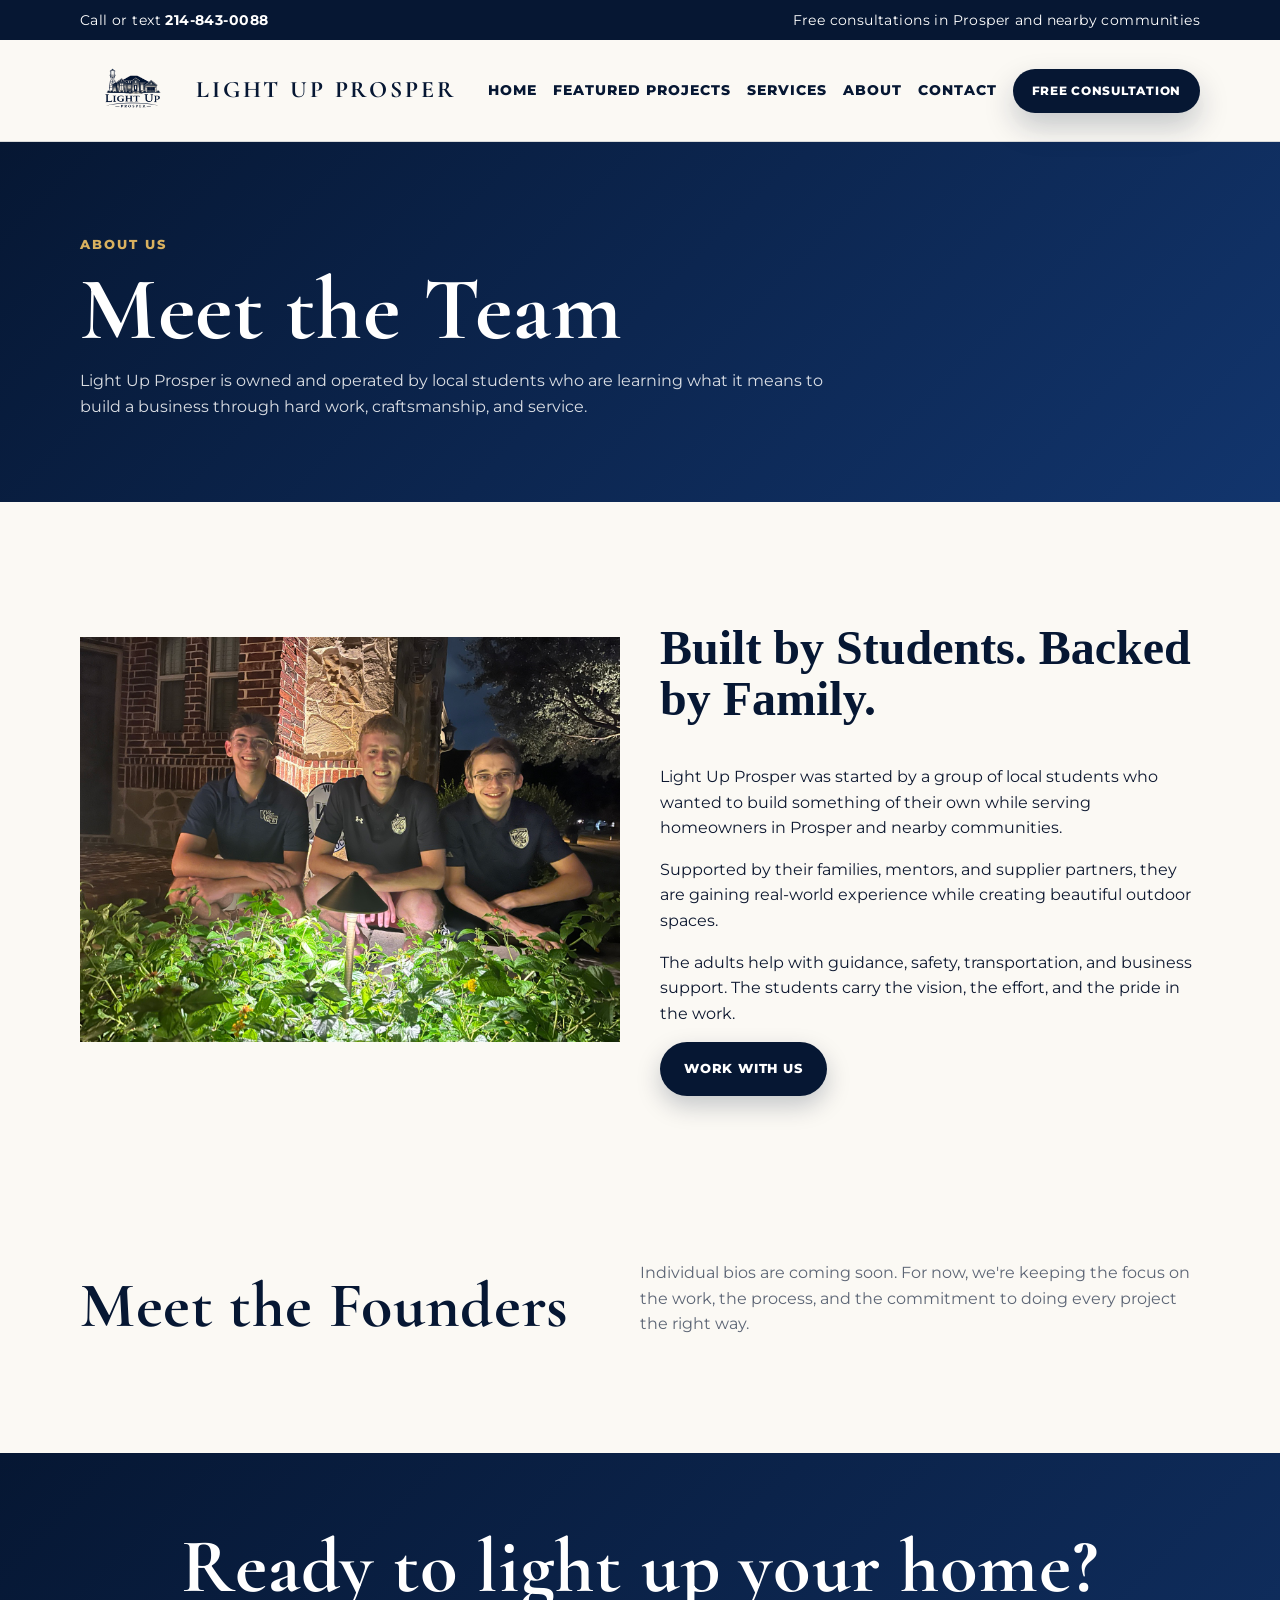
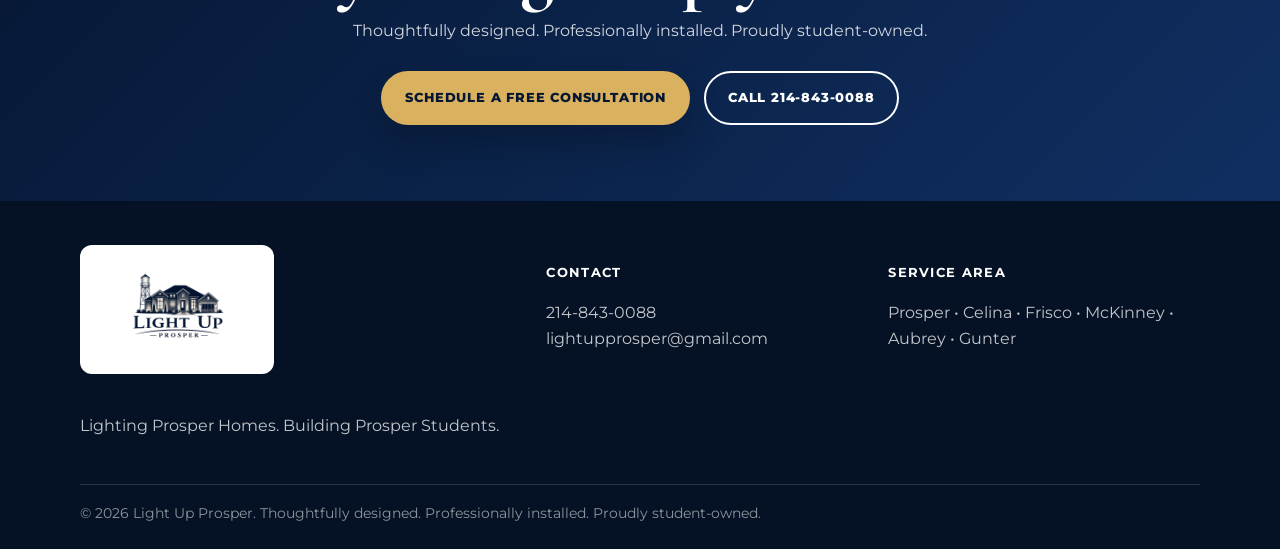
==== commit 21510386: "V1.4.3" ====
--- a/about.html
+++ b/about.html
@@ -1 +1 @@
-<!doctype html><html lang="en"><head><meta charset="utf-8"><meta name="viewport" content="width=device-width, initial-scale=1"><title>About | Light Up Prosper</title><meta name="description" content="Meet the student-owned team behind Light Up Prosper."><link rel="stylesheet" href="/style.css?v=1.4.1"></head><body><div class="topbar"><div class="container"><span>Call or text <a href="tel:2148430088">214-843-0088</a></span><span>Free consultations in Prosper and nearby communities</span></div></div><header class="site-header"><div class="container nav"><a class="brand" href="/"><img src="logo.png" alt="Light Up Prosper logo"><span>Light Up Prosper</span></a><button class="nav-toggle" aria-label="Open navigation">Menu</button><nav class="links"><a href="/">Home</a><a href="gallery.html">Featured Projects</a><a href="services.html">Services</a><a href="about.html">About</a><a href="contact.html">Contact</a><a class="btn btn-primary" href="contact.html">Free Consultation</a></nav></div></header><main><section class="page-hero"><div class="container"><div class="eyebrow">About Us</div><h1>Meet the Team</h1><p>Light Up Prosper is owned and operated by local students who are learning what it means to build a business through hard work, craftsmanship, and service.</p></div></section><section class="section white"><div class="container split"><img src="team.jpg" alt="Light Up Prosper student founders"><div><h2 style="font-family:Georgia,serif;font-size:3rem;line-height:1.05;color:var(--navy)">Built by Students. Backed by Family.</h2><p>Light Up Prosper was started by a group of local students who wanted to build something of their own while serving homeowners in Prosper and nearby communities.</p><p>Supported by their families, mentors, and supplier partners, they are gaining real-world experience while creating beautiful outdoor spaces.</p><p>The adults help with guidance, safety, transportation, and business support. The students carry the vision, the effort, and the pride in the work.</p><a class="btn btn-primary" href="contact.html">Work With Us</a></div></div></section><section class="section"><div class="container"><div class="section-title"><h2>Meet the Founders</h2><p>Individual bios are coming soon. For now, we're keeping the focus on the work, the process, and the commitment to doing every project the right way.</p></div></div></section></main><section class="cta"><div class="container"><h2>Ready to light up your home?</h2><p>Thoughtfully designed. Professionally installed. Proudly student-owned.</p><div class="hero-actions" style="justify-content:center"><a class="btn btn-gold" href="contact.html">Schedule a Free Consultation</a><a class="btn btn-outline" style="border-color:white;color:white" href="tel:2148430088">Call 214-843-0088</a></div></div></section><footer class="footer"><div class="container"><div class="footer-grid"><div><img class="footer-logo" src="logo.png" alt="Light Up Prosper"><p>Lighting Prosper Homes. Building Prosper Students.</p></div><div><h4>Contact</h4><p><a href="tel:2148430088">214-843-0088</a><br><a href="mailto:lightupprosper@gmail.com">lightupprosper@gmail.com</a></p></div><div><h4>Service Area</h4><p>Prosper • Celina • Frisco • McKinney • Aubrey • Gunter</p></div></div><div class="footer-bottom">© 2026 Light Up Prosper. Thoughtfully designed. Professionally installed. Proudly student-owned.</div></div></footer><div class="mobile-cta"><a href="tel:2148430088">Call</a><a href="sms:2148430088">Text</a><a href="contact.html">Consult</a></div><script src="/script.js?v=1.4.1"></script></body></html>+<!doctype html><html lang="en"><head><meta charset="utf-8"><meta name="viewport" content="width=device-width, initial-scale=1"><title>About | Light Up Prosper</title><meta name="description" content="Meet the student-owned team behind Light Up Prosper."><link rel="stylesheet" href="/style.css?v=1.4.3"></head><body><div class="topbar"><div class="container"><span>Call or text <a href="tel:2148430088">214-843-0088</a></span><span>Free consultations in Prosper and nearby communities</span></div></div><header class="site-header"><div class="container nav"><a class="brand" href="/"><img src="logo.png" alt="Light Up Prosper logo"><span>Light Up Prosper</span></a><button class="nav-toggle" aria-label="Open navigation">Menu</button><nav class="links"><a href="/">Home</a><a href="gallery.html">Featured Projects</a><a href="services.html">Services</a><a href="about.html">About</a><a href="contact.html">Contact</a><a class="btn btn-primary nav-estimate" href="contact.html">Free Consultation</a></nav></div></header><main><section class="page-hero"><div class="container"><div class="eyebrow">About Us</div><h1>Meet the Team</h1><p>Light Up Prosper is owned and operated by local students who are learning what it means to build a business through hard work, craftsmanship, and service.</p></div></section><section class="section white"><div class="container split"><img src="team.jpg" alt="Light Up Prosper student founders"><div><h2 style="font-family:Georgia,serif;font-size:3rem;line-height:1.05;color:var(--navy)">Built by Students. Backed by Family.</h2><p>Light Up Prosper was started by a group of local students who wanted to build something of their own while serving homeowners in Prosper and nearby communities.</p><p>Supported by their families, mentors, and supplier partners, they are gaining real-world experience while creating beautiful outdoor spaces.</p><p>The adults help with guidance, safety, transportation, and business support. The students carry the vision, the effort, and the pride in the work.</p><a class="btn btn-primary" href="contact.html">Work With Us</a></div></div></section><section class="section"><div class="container"><div class="section-title"><h2>Meet the Founders</h2><p>Individual bios are coming soon. For now, we're keeping the focus on the work, the process, and the commitment to doing every project the right way.</p></div></div></section></main><section class="cta"><div class="container"><h2>Ready to light up your home?</h2><p>Thoughtfully designed. Professionally installed. Proudly student-owned.</p><div class="hero-actions" style="justify-content:center"><a class="btn btn-gold" href="contact.html">Schedule a Free Consultation</a><a class="btn btn-outline" style="border-color:white;color:white" href="tel:2148430088">Call 214-843-0088</a></div></div></section><footer class="site-footer"><div class="container"><div class="footer-grid"><div><span class="footer-logo-card"><img src="logo.png" alt="Light Up Prosper"></span><p>Lighting Prosper Homes. Building Prosper Students.</p></div><div><h4>Contact</h4><p><a href="tel:2148430088">214-843-0088</a><br><a href="mailto:lightupprosper@gmail.com">lightupprosper@gmail.com</a></p></div><div><h4>Service Area</h4><p>Prosper • Celina • Frisco • McKinney • Aubrey • Gunter</p></div></div><div class="footer-bottom">© 2026 Light Up Prosper. Thoughtfully designed. Professionally installed. Proudly student-owned.</div></div></footer><div class="mobile-cta"><a href="tel:2148430088">Call</a><a href="sms:2148430088">Text</a><a href="contact.html">Consult</a></div><script src="/script.js?v=1.4.3"></script></body></html>
--- a/style.css
+++ b/style.css
@@ -12,3 +12,43 @@
 .hero-tagline{font-size:clamp(1.45rem,3vw,2.25rem);font-family:'Cormorant Garamond',Georgia,serif;font-weight:700;margin:8px auto 16px;color:#fff;letter-spacing:.02em}.hero-logo{max-height:360px;object-fit:contain}.project-card-link{display:block;height:100%}.featured-cards{display:grid;grid-template-columns:repeat(2,1fr);gap:24px}.featured-card{background:white;border:1px solid var(--line);border-radius:26px;overflow:hidden;box-shadow:0 14px 34px rgba(6,23,51,.1);transition:transform .2s ease,box-shadow .2s ease}.featured-card:hover{transform:translateY(-4px);box-shadow:0 22px 50px rgba(6,23,51,.17)}.featured-card img{width:100%;height:290px;object-fit:cover}.featured-card .content{padding:24px}.featured-card .label{color:#9a742c;text-transform:uppercase;font-weight:800;letter-spacing:.1em;font-size:.76rem}.featured-card h3{font-family:'Cormorant Garamond',Georgia,serif;font-size:2.2rem;line-height:1;margin:9px 0 12px;color:var(--navy)}.featured-card p{color:var(--muted);margin:0 0 15px}.text-link{font-weight:800;color:var(--blue)}.story-hero{padding:76px 0 46px;background:linear-gradient(135deg,var(--navy),#12356d);color:white}.story-hero h1{font-family:'Cormorant Garamond',Georgia,serif;font-size:clamp(3rem,7vw,6rem);line-height:.95;margin:12px 0}.story-hero p{max-width:760px;color:rgba(255,255,255,.84);font-size:1.08rem}.story-layout{display:grid;grid-template-columns:minmax(0,1.5fr) minmax(260px,.5fr);gap:36px;align-items:start}.story-copy{font-size:1.04rem}.story-copy h2{font-family:'Cormorant Garamond',Georgia,serif;font-size:3rem;line-height:1;color:var(--navy)}.story-aside{background:white;border:1px solid var(--line);border-radius:24px;padding:26px;position:sticky;top:130px;box-shadow:0 14px 34px rgba(6,23,51,.08)}.story-aside h3{font-family:'Cormorant Garamond',Georgia,serif;font-size:2rem;color:var(--navy);margin:0 0 14px}.story-aside ul{padding-left:20px;margin:0}.story-gallery{display:grid;grid-template-columns:repeat(2,1fr);gap:18px;margin-top:34px}.story-gallery figure{margin:0;border-radius:22px;overflow:hidden;position:relative;background:var(--navy);min-height:280px}.story-gallery img{width:100%;height:100%;object-fit:cover}.story-gallery figure:first-child{grid-column:1/-1;min-height:480px}.watermarked:after{content:'';position:absolute;right:16px;bottom:16px;width:120px;height:70px;background:url('white-logo.png') center/contain no-repeat;opacity:.28;pointer-events:none}.back-link{display:inline-block;margin-bottom:22px;font-weight:800;color:var(--blue)}.footer-logo-card{display:inline-block;background:white;border-radius:12px;padding:8px 12px;margin-bottom:15px}.footer-logo-card img{width:170px}.project-kicker{color:#9a742c;text-transform:uppercase;font-weight:800;letter-spacing:.12em;font-size:.8rem}
 @media(max-width:900px){.featured-cards,.story-layout{grid-template-columns:1fr}.story-aside{position:static}.story-gallery figure:first-child{min-height:340px}}
 @media(max-width:560px){.featured-card img{height:230px}.story-gallery{grid-template-columns:1fr}.story-gallery figure:first-child{grid-column:auto;min-height:270px}.story-gallery figure{min-height:240px}.watermarked:after{width:90px;height:50px}}
+
+/* v1.4.3 stability hotfix: consistent hero logo and desktop navigation */
+.hero-logo{
+  width:min(500px,78vw);
+  max-height:300px;
+  object-fit:contain;
+  margin:0 auto 18px;
+  filter:drop-shadow(0 18px 34px rgba(0,0,0,.38));
+  background:transparent!important;
+}
+.nav{gap:18px}
+.brand{flex:0 0 auto;gap:12px}
+.brand img{width:104px}
+.brand span{font-size:1.48rem;line-height:1.05}
+.links{flex:1 1 auto;justify-content:flex-end;gap:16px;min-width:0;white-space:nowrap}
+.links>a:not(.nav-estimate){flex:0 0 auto}
+.nav-estimate{
+  flex:0 0 auto;
+  min-width:168px;
+  width:auto!important;
+  height:auto!important;
+  padding:13px 17px!important;
+  font-size:.76rem!important;
+  line-height:1.15!important;
+  white-space:nowrap!important;
+  overflow:visible!important;
+  text-overflow:clip!important;
+}
+@media (max-width:1080px) and (min-width:901px){
+  .brand img{width:88px}
+  .brand span{font-size:1.25rem;letter-spacing:.1em}
+  .links{gap:11px;font-size:.78rem;letter-spacing:.045em}
+  .nav-estimate{min-width:150px;padding:12px 14px!important;font-size:.71rem!important}
+}
+@media(max-width:900px){
+  .brand img{width:100px}
+  .links{white-space:normal}
+  .nav-estimate{min-width:0;width:100%!important}
+  .hero-logo{width:min(430px,84vw);max-height:260px}
+}
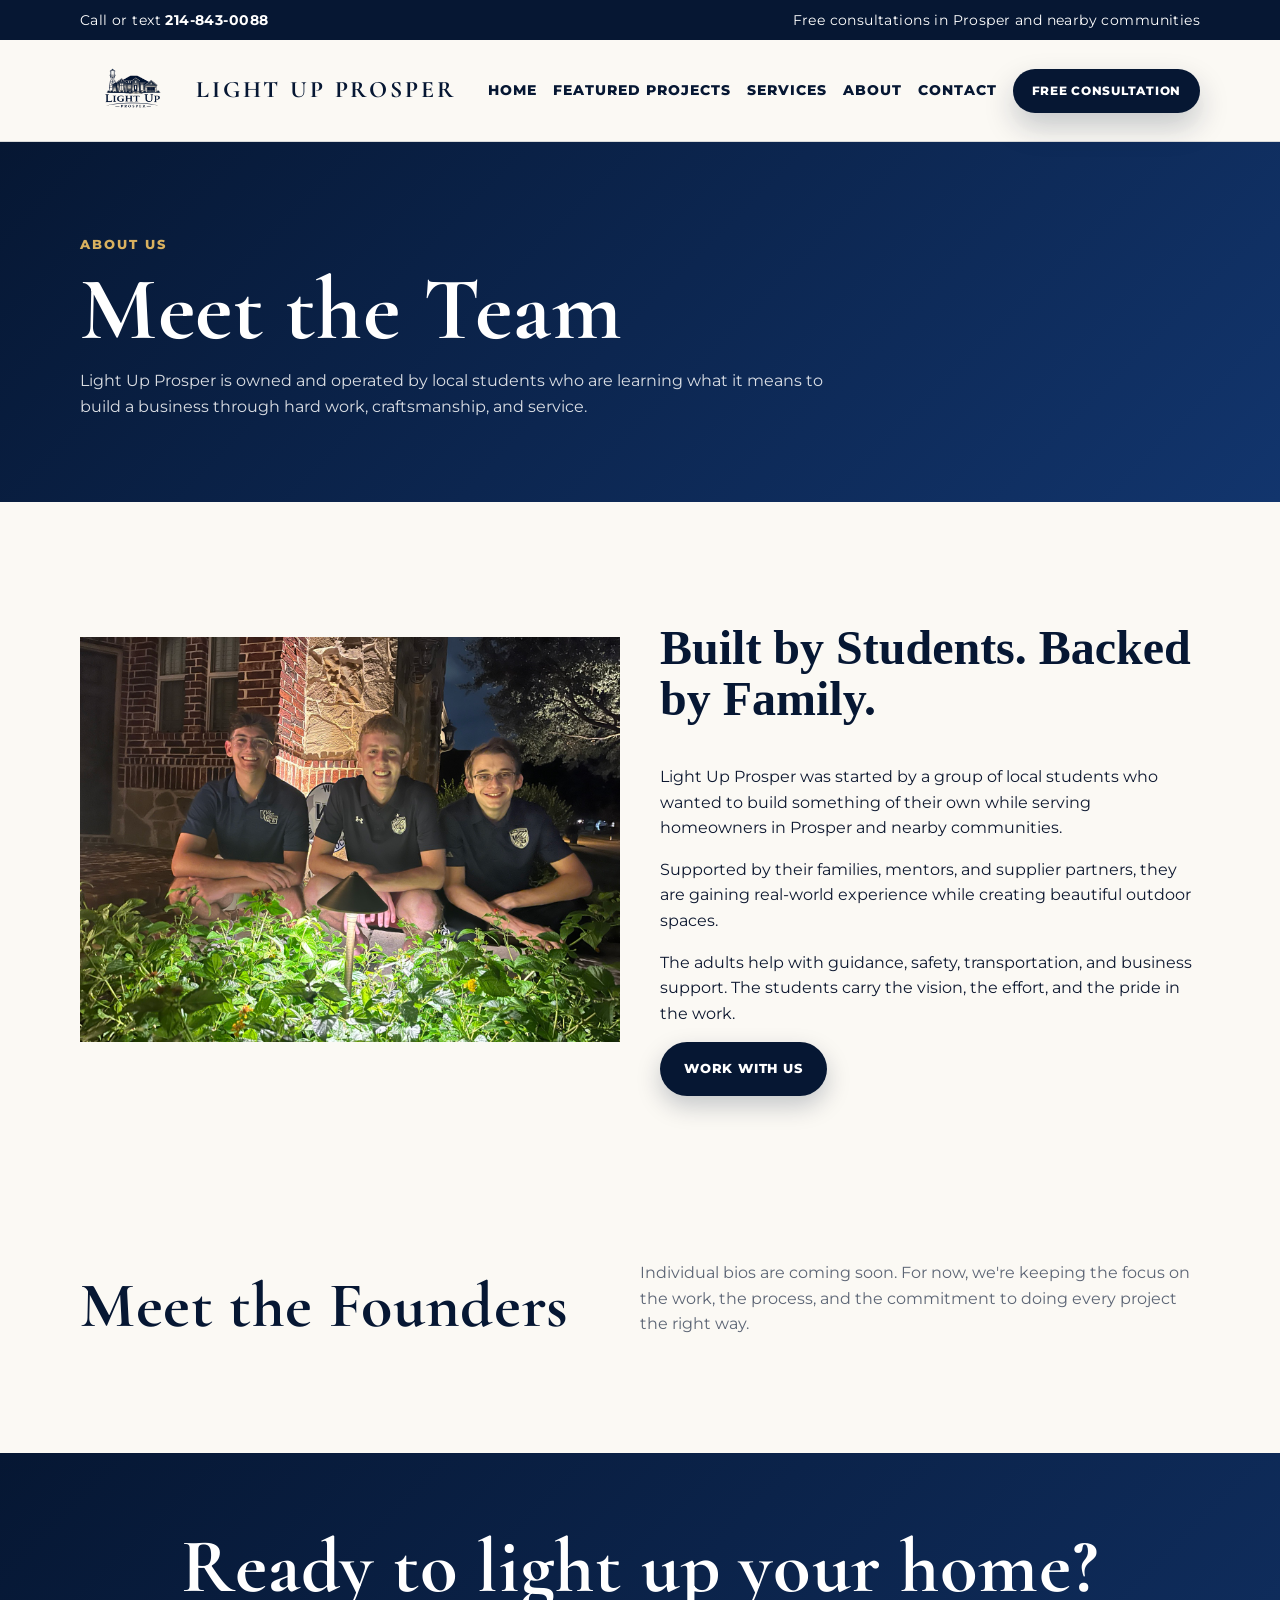
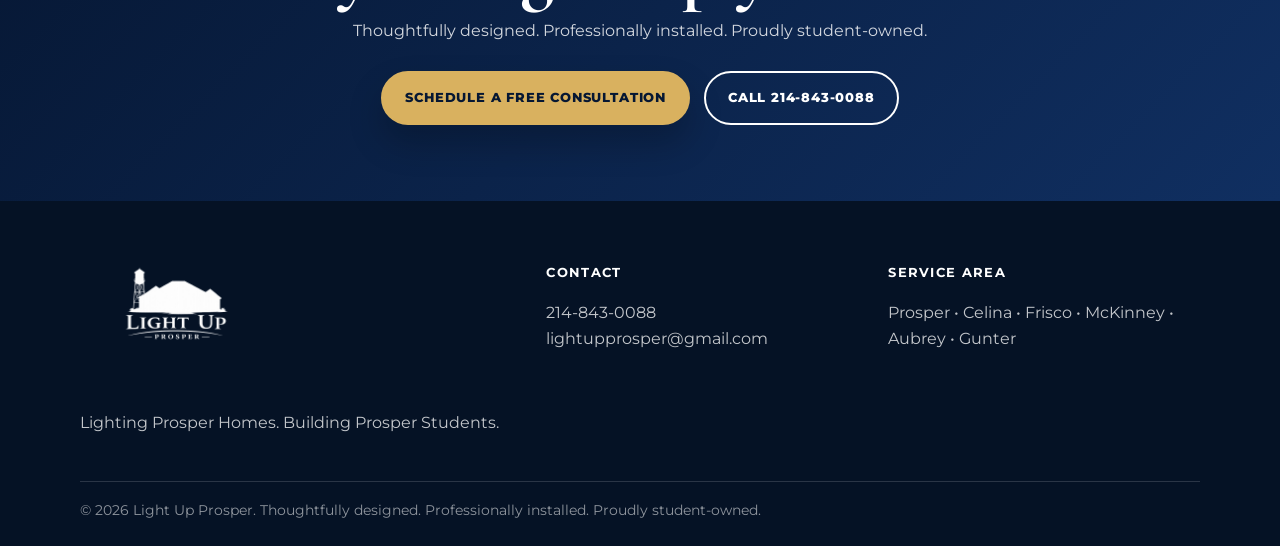
==== commit 76f54f1d: "V1.4.5" ====
--- a/about.html
+++ b/about.html
@@ -1 +1 @@
-<!doctype html><html lang="en"><head><meta charset="utf-8"><meta name="viewport" content="width=device-width, initial-scale=1"><title>About | Light Up Prosper</title><meta name="description" content="Meet the student-owned team behind Light Up Prosper."><link rel="stylesheet" href="/style.css?v=1.4.3"></head><body><div class="topbar"><div class="container"><span>Call or text <a href="tel:2148430088">214-843-0088</a></span><span>Free consultations in Prosper and nearby communities</span></div></div><header class="site-header"><div class="container nav"><a class="brand" href="/"><img src="logo.png" alt="Light Up Prosper logo"><span>Light Up Prosper</span></a><button class="nav-toggle" aria-label="Open navigation">Menu</button><nav class="links"><a href="/">Home</a><a href="gallery.html">Featured Projects</a><a href="services.html">Services</a><a href="about.html">About</a><a href="contact.html">Contact</a><a class="btn btn-primary nav-estimate" href="contact.html">Free Consultation</a></nav></div></header><main><section class="page-hero"><div class="container"><div class="eyebrow">About Us</div><h1>Meet the Team</h1><p>Light Up Prosper is owned and operated by local students who are learning what it means to build a business through hard work, craftsmanship, and service.</p></div></section><section class="section white"><div class="container split"><img src="team.jpg" alt="Light Up Prosper student founders"><div><h2 style="font-family:Georgia,serif;font-size:3rem;line-height:1.05;color:var(--navy)">Built by Students. Backed by Family.</h2><p>Light Up Prosper was started by a group of local students who wanted to build something of their own while serving homeowners in Prosper and nearby communities.</p><p>Supported by their families, mentors, and supplier partners, they are gaining real-world experience while creating beautiful outdoor spaces.</p><p>The adults help with guidance, safety, transportation, and business support. The students carry the vision, the effort, and the pride in the work.</p><a class="btn btn-primary" href="contact.html">Work With Us</a></div></div></section><section class="section"><div class="container"><div class="section-title"><h2>Meet the Founders</h2><p>Individual bios are coming soon. For now, we're keeping the focus on the work, the process, and the commitment to doing every project the right way.</p></div></div></section></main><section class="cta"><div class="container"><h2>Ready to light up your home?</h2><p>Thoughtfully designed. Professionally installed. Proudly student-owned.</p><div class="hero-actions" style="justify-content:center"><a class="btn btn-gold" href="contact.html">Schedule a Free Consultation</a><a class="btn btn-outline" style="border-color:white;color:white" href="tel:2148430088">Call 214-843-0088</a></div></div></section><footer class="site-footer"><div class="container"><div class="footer-grid"><div><span class="footer-logo-card"><img src="logo.png" alt="Light Up Prosper"></span><p>Lighting Prosper Homes. Building Prosper Students.</p></div><div><h4>Contact</h4><p><a href="tel:2148430088">214-843-0088</a><br><a href="mailto:lightupprosper@gmail.com">lightupprosper@gmail.com</a></p></div><div><h4>Service Area</h4><p>Prosper • Celina • Frisco • McKinney • Aubrey • Gunter</p></div></div><div class="footer-bottom">© 2026 Light Up Prosper. Thoughtfully designed. Professionally installed. Proudly student-owned.</div></div></footer><div class="mobile-cta"><a href="tel:2148430088">Call</a><a href="sms:2148430088">Text</a><a href="contact.html">Consult</a></div><script src="/script.js?v=1.4.3"></script></body></html>+<!doctype html><html lang="en"><head><meta charset="utf-8"><meta name="viewport" content="width=device-width, initial-scale=1"><title>About | Light Up Prosper</title><meta name="description" content="Meet the student-owned team behind Light Up Prosper."><link rel="stylesheet" href="/style.css?v=1.4.5"></head><body><div class="topbar"><div class="container"><span>Call or text <a href="tel:2148430088">214-843-0088</a></span><span>Free consultations in Prosper and nearby communities</span></div></div><header class="site-header"><div class="container nav"><a class="brand" href="/"><img src="logo-dark.png" alt="Light Up Prosper logo"><span>Light Up Prosper</span></a><button class="nav-toggle" aria-label="Open navigation">Menu</button><nav class="links"><a href="/">Home</a><a href="gallery.html">Featured Projects</a><a href="services.html">Services</a><a href="about.html">About</a><a href="contact.html">Contact</a><a class="btn btn-primary nav-estimate" href="contact.html">Free Consultation</a></nav></div></header><main><section class="page-hero"><div class="container"><div class="eyebrow">About Us</div><h1>Meet the Team</h1><p>Light Up Prosper is owned and operated by local students who are learning what it means to build a business through hard work, craftsmanship, and service.</p></div></section><section class="section white"><div class="container split"><img src="team.jpg" alt="Light Up Prosper student founders"><div><h2 style="font-family:Georgia,serif;font-size:3rem;line-height:1.05;color:var(--navy)">Built by Students. Backed by Family.</h2><p>Light Up Prosper was started by a group of local students who wanted to build something of their own while serving homeowners in Prosper and nearby communities.</p><p>Supported by their families, mentors, and supplier partners, they are gaining real-world experience while creating beautiful outdoor spaces.</p><p>The adults help with guidance, safety, transportation, and business support. The students carry the vision, the effort, and the pride in the work.</p><a class="btn btn-primary" href="contact.html">Work With Us</a></div></div></section><section class="section"><div class="container"><div class="section-title"><h2>Meet the Founders</h2><p>Individual bios are coming soon. For now, we're keeping the focus on the work, the process, and the commitment to doing every project the right way.</p></div></div></section></main><section class="cta"><div class="container"><h2>Ready to light up your home?</h2><p>Thoughtfully designed. Professionally installed. Proudly student-owned.</p><div class="hero-actions" style="justify-content:center"><a class="btn btn-gold" href="contact.html">Schedule a Free Consultation</a><a class="btn btn-outline" style="border-color:white;color:white" href="tel:2148430088">Call 214-843-0088</a></div></div></section><footer class="site-footer"><div class="container"><div class="footer-grid"><div><span class="footer-logo-card"><img src="logo-white.png" alt="Light Up Prosper"></span><p>Lighting Prosper Homes. Building Prosper Students.</p></div><div><h4>Contact</h4><p><a href="tel:2148430088">214-843-0088</a><br><a href="mailto:lightupprosper@gmail.com">lightupprosper@gmail.com</a></p></div><div><h4>Service Area</h4><p>Prosper • Celina • Frisco • McKinney • Aubrey • Gunter</p></div></div><div class="footer-bottom">© 2026 Light Up Prosper. Thoughtfully designed. Professionally installed. Proudly student-owned.</div></div></footer><div class="mobile-cta"><a href="tel:2148430088">Call</a><a href="sms:2148430088">Text</a><a href="contact.html">Consult</a></div><script src="/script.js?v=1.4.5"></script></body></html>
--- a/style.css
+++ b/style.css
@@ -9,7 +9,7 @@
 @media(max-width:520px){.topbar .container{display:block;text-align:center}.brand img{width:88px}.brand span{display:none}.trust-row{grid-template-columns:1fr}.hero-actions .btn{width:100%}.hero-art h1{font-size:2.9rem}.art-card{padding:26px}.project-photo,.project-photo.large{min-height:270px}.hero-shade{background:linear-gradient(90deg,rgba(6,23,51,.92),rgba(6,23,51,.74)),linear-gradient(0deg,rgba(0,0,0,.55),rgba(0,0,0,.15))}}
 
 /* Version 1.4: clickable featured projects and story pages */
-.hero-tagline{font-size:clamp(1.45rem,3vw,2.25rem);font-family:'Cormorant Garamond',Georgia,serif;font-weight:700;margin:8px auto 16px;color:#fff;letter-spacing:.02em}.hero-logo{max-height:360px;object-fit:contain}.project-card-link{display:block;height:100%}.featured-cards{display:grid;grid-template-columns:repeat(2,1fr);gap:24px}.featured-card{background:white;border:1px solid var(--line);border-radius:26px;overflow:hidden;box-shadow:0 14px 34px rgba(6,23,51,.1);transition:transform .2s ease,box-shadow .2s ease}.featured-card:hover{transform:translateY(-4px);box-shadow:0 22px 50px rgba(6,23,51,.17)}.featured-card img{width:100%;height:290px;object-fit:cover}.featured-card .content{padding:24px}.featured-card .label{color:#9a742c;text-transform:uppercase;font-weight:800;letter-spacing:.1em;font-size:.76rem}.featured-card h3{font-family:'Cormorant Garamond',Georgia,serif;font-size:2.2rem;line-height:1;margin:9px 0 12px;color:var(--navy)}.featured-card p{color:var(--muted);margin:0 0 15px}.text-link{font-weight:800;color:var(--blue)}.story-hero{padding:76px 0 46px;background:linear-gradient(135deg,var(--navy),#12356d);color:white}.story-hero h1{font-family:'Cormorant Garamond',Georgia,serif;font-size:clamp(3rem,7vw,6rem);line-height:.95;margin:12px 0}.story-hero p{max-width:760px;color:rgba(255,255,255,.84);font-size:1.08rem}.story-layout{display:grid;grid-template-columns:minmax(0,1.5fr) minmax(260px,.5fr);gap:36px;align-items:start}.story-copy{font-size:1.04rem}.story-copy h2{font-family:'Cormorant Garamond',Georgia,serif;font-size:3rem;line-height:1;color:var(--navy)}.story-aside{background:white;border:1px solid var(--line);border-radius:24px;padding:26px;position:sticky;top:130px;box-shadow:0 14px 34px rgba(6,23,51,.08)}.story-aside h3{font-family:'Cormorant Garamond',Georgia,serif;font-size:2rem;color:var(--navy);margin:0 0 14px}.story-aside ul{padding-left:20px;margin:0}.story-gallery{display:grid;grid-template-columns:repeat(2,1fr);gap:18px;margin-top:34px}.story-gallery figure{margin:0;border-radius:22px;overflow:hidden;position:relative;background:var(--navy);min-height:280px}.story-gallery img{width:100%;height:100%;object-fit:cover}.story-gallery figure:first-child{grid-column:1/-1;min-height:480px}.watermarked:after{content:'';position:absolute;right:16px;bottom:16px;width:120px;height:70px;background:url('white-logo.png') center/contain no-repeat;opacity:.28;pointer-events:none}.back-link{display:inline-block;margin-bottom:22px;font-weight:800;color:var(--blue)}.footer-logo-card{display:inline-block;background:white;border-radius:12px;padding:8px 12px;margin-bottom:15px}.footer-logo-card img{width:170px}.project-kicker{color:#9a742c;text-transform:uppercase;font-weight:800;letter-spacing:.12em;font-size:.8rem}
+.hero-tagline{font-size:clamp(1.45rem,3vw,2.25rem);font-family:'Cormorant Garamond',Georgia,serif;font-weight:700;margin:8px auto 16px;color:#fff;letter-spacing:.02em}.hero-logo{max-height:360px;object-fit:contain}.project-card-link{display:block;height:100%}.featured-cards{display:grid;grid-template-columns:repeat(2,1fr);gap:24px}.featured-card{background:white;border:1px solid var(--line);border-radius:26px;overflow:hidden;box-shadow:0 14px 34px rgba(6,23,51,.1);transition:transform .2s ease,box-shadow .2s ease}.featured-card:hover{transform:translateY(-4px);box-shadow:0 22px 50px rgba(6,23,51,.17)}.featured-card img{width:100%;height:290px;object-fit:cover}.featured-card .content{padding:24px}.featured-card .label{color:#9a742c;text-transform:uppercase;font-weight:800;letter-spacing:.1em;font-size:.76rem}.featured-card h3{font-family:'Cormorant Garamond',Georgia,serif;font-size:2.2rem;line-height:1;margin:9px 0 12px;color:var(--navy)}.featured-card p{color:var(--muted);margin:0 0 15px}.text-link{font-weight:800;color:var(--blue)}.story-hero{padding:76px 0 46px;background:linear-gradient(135deg,var(--navy),#12356d);color:white}.story-hero h1{font-family:'Cormorant Garamond',Georgia,serif;font-size:clamp(3rem,7vw,6rem);line-height:.95;margin:12px 0}.story-hero p{max-width:760px;color:rgba(255,255,255,.84);font-size:1.08rem}.story-layout{display:grid;grid-template-columns:minmax(0,1.5fr) minmax(260px,.5fr);gap:36px;align-items:start}.story-copy{font-size:1.04rem}.story-copy h2{font-family:'Cormorant Garamond',Georgia,serif;font-size:3rem;line-height:1;color:var(--navy)}.story-aside{background:white;border:1px solid var(--line);border-radius:24px;padding:26px;position:sticky;top:130px;box-shadow:0 14px 34px rgba(6,23,51,.08)}.story-aside h3{font-family:'Cormorant Garamond',Georgia,serif;font-size:2rem;color:var(--navy);margin:0 0 14px}.story-aside ul{padding-left:20px;margin:0}.story-gallery{display:grid;grid-template-columns:repeat(2,1fr);gap:18px;margin-top:34px}.story-gallery figure{margin:0;border-radius:22px;overflow:hidden;position:relative;background:var(--navy);min-height:280px}.story-gallery img{width:100%;height:100%;object-fit:cover}.story-gallery figure:first-child{grid-column:1/-1;min-height:480px}.watermarked:after{content:'';position:absolute;right:16px;bottom:16px;width:120px;height:70px;background:url('logo-white.png') center/contain no-repeat;opacity:.28;pointer-events:none}.back-link{display:inline-block;margin-bottom:22px;font-weight:800;color:var(--blue)}.footer-logo-card{display:inline-block;background:white;border-radius:12px;padding:8px 12px;margin-bottom:15px}.footer-logo-card img{width:170px}.project-kicker{color:#9a742c;text-transform:uppercase;font-weight:800;letter-spacing:.12em;font-size:.8rem}
 @media(max-width:900px){.featured-cards,.story-layout{grid-template-columns:1fr}.story-aside{position:static}.story-gallery figure:first-child{min-height:340px}}
 @media(max-width:560px){.featured-card img{height:230px}.story-gallery{grid-template-columns:1fr}.story-gallery figure:first-child{grid-column:auto;min-height:270px}.story-gallery figure{min-height:240px}.watermarked:after{width:90px;height:50px}}
 
@@ -52,3 +52,61 @@
   .nav-estimate{min-width:0;width:100%!important}
   .hero-logo{width:min(430px,84vw);max-height:260px}
 }
+
+/* v1.4.4 homepage stability fix */
+html,body{max-width:100%;overflow-x:hidden}
+.hero-art{width:100%;overflow:hidden}
+.hero-art-content{
+  width:min(1080px,90vw);
+  max-width:1080px;
+  margin:0 auto;
+  padding-left:0;
+  padding-right:0;
+  text-align:center;
+}
+.hero-logo{
+  display:block;
+  width:min(430px,62vw);
+  max-width:430px;
+  max-height:255px;
+  margin:0 auto 18px;
+  object-fit:contain;
+}
+.hero-art .eyebrow,
+.hero-art h1,
+.hero-art .hero-copy,
+.hero-art .hero-tagline,
+.hero-art .hero-actions{position:relative;left:auto;right:auto;max-width:100%;margin-left:auto;margin-right:auto}
+.hero-art h1{
+  width:100%;
+  max-width:1000px;
+  font-size:clamp(3.2rem,5.8vw,6.1rem);
+  line-height:.93;
+  overflow-wrap:normal;
+  word-break:normal;
+}
+.hero-copy{max-width:780px!important}
+.hero-actions-centered{justify-content:center!important}
+
+@media(max-width:1100px) and (min-width:901px){
+  .hero-art-content{width:min(930px,88vw)}
+  .hero-logo{width:min(390px,48vw);max-height:230px}
+  .hero-art h1{font-size:clamp(3.1rem,5.5vw,5rem);max-width:900px}
+}
+@media(max-width:900px){
+  .hero-art-content{width:88vw;padding:42px 0 58px}
+  .hero-logo{width:min(360px,72vw);max-height:220px}
+  .hero-art h1{font-size:clamp(2.8rem,9vw,4.5rem);max-width:100%}
+}
+@media(max-width:520px){
+  .hero-art-content{width:90vw}
+  .hero-logo{width:min(310px,78vw);max-height:195px}
+  .hero-art h1{font-size:clamp(2.55rem,12vw,3.4rem);line-height:.96}
+}
+
+
+/* v1.4.5 explicit logo roles */
+.footer-logo-card{display:inline-block;background:transparent!important;border-radius:0!important;padding:0!important;margin-bottom:15px}
+.footer-logo-card img{width:190px;height:auto;filter:none}
+.site-header .brand img{object-fit:contain}
+.hero-logo{background:transparent!important}
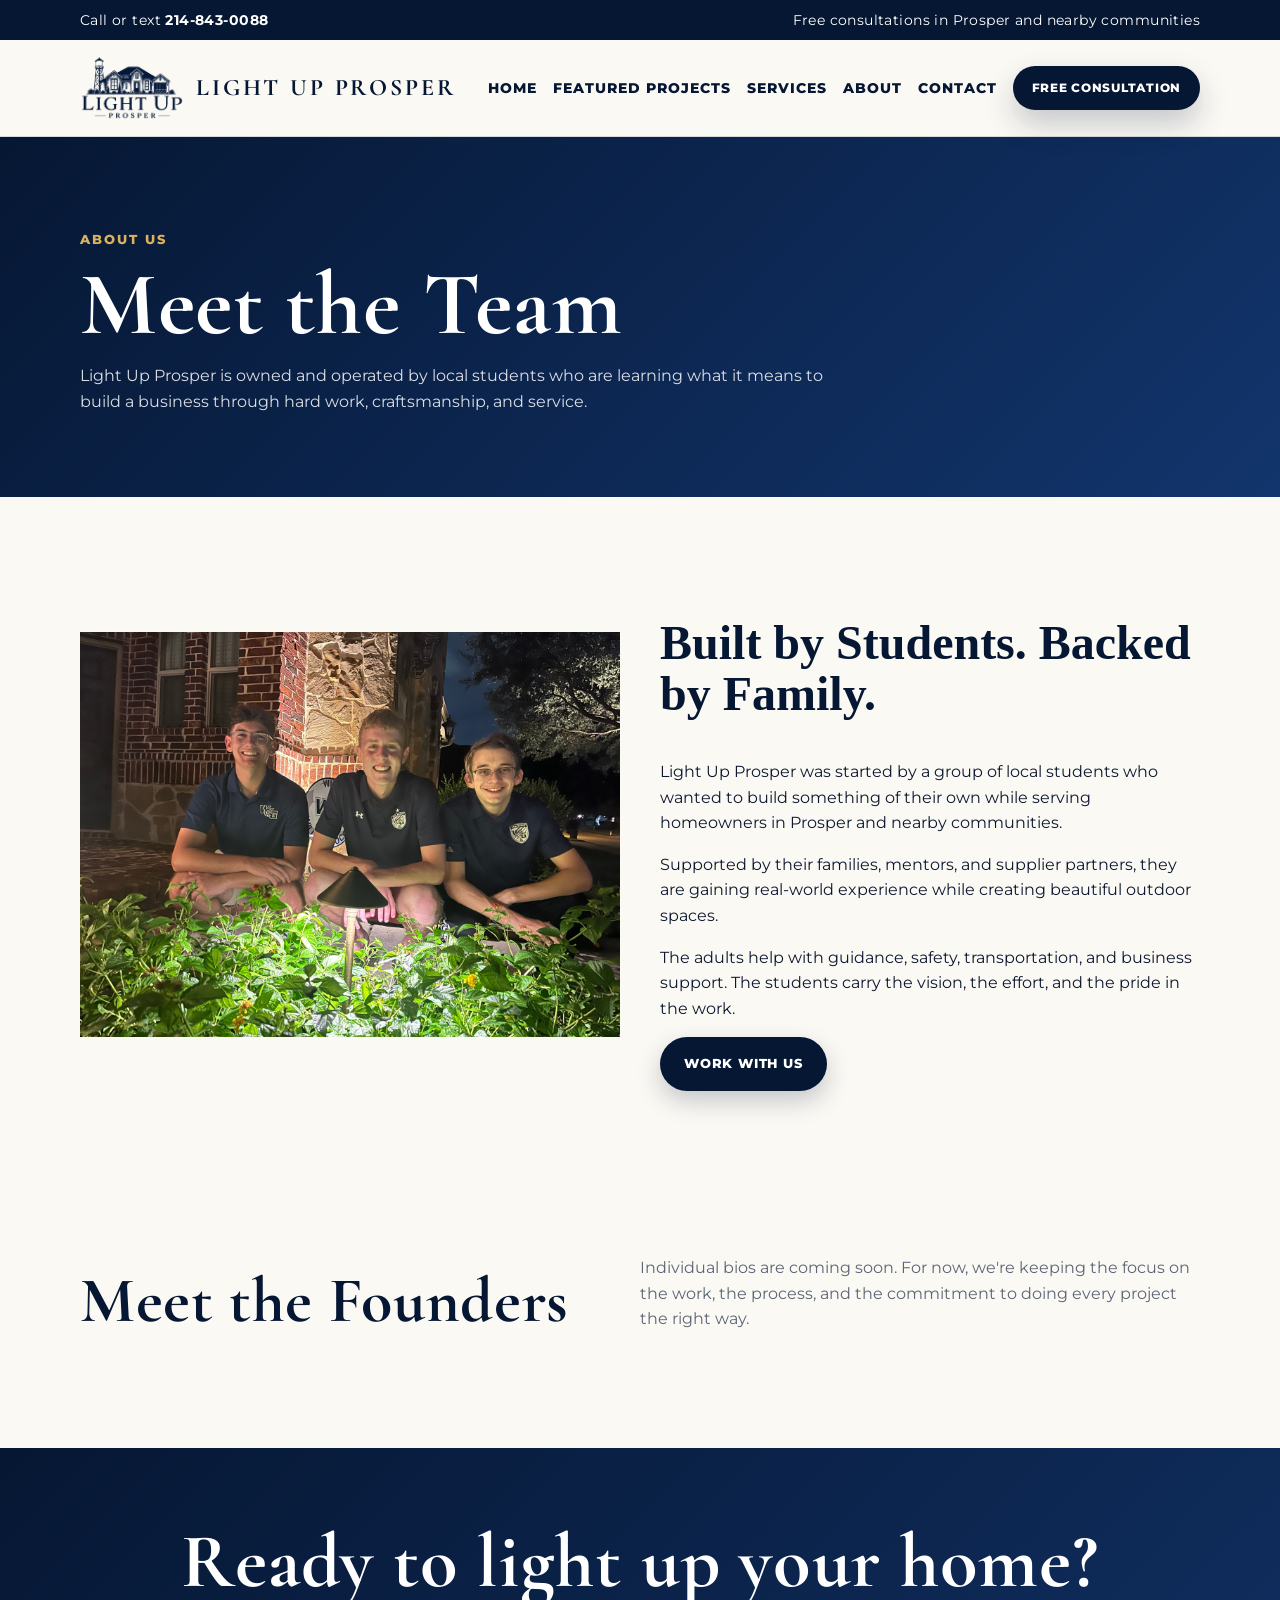
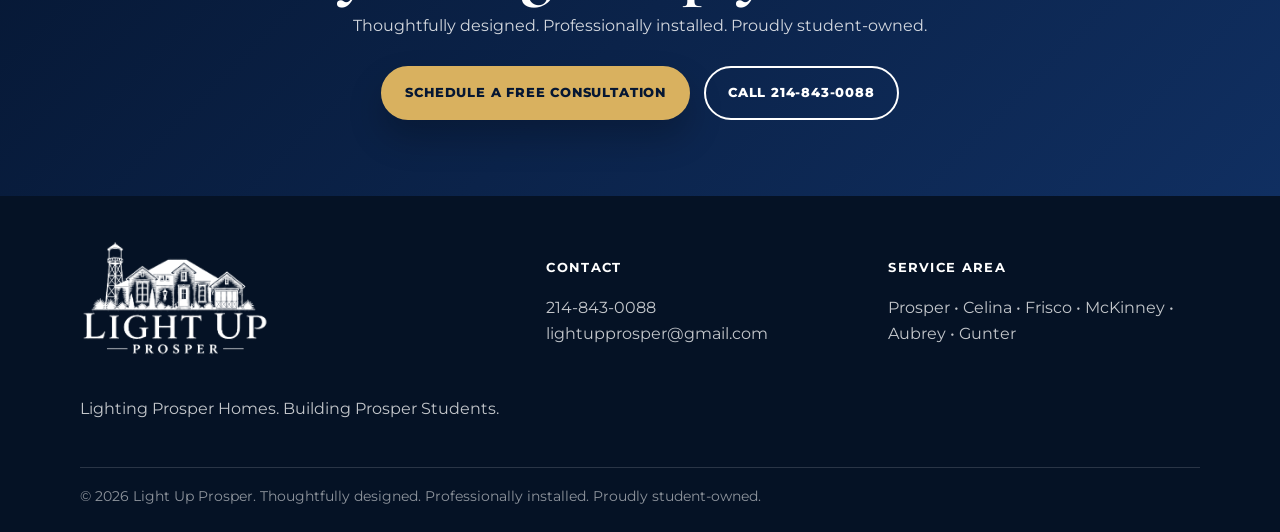
==== commit 4d13ddc6: "v1.4.6 logo updates" ====
--- a/about.html
+++ b/about.html
@@ -1 +1 @@
-<!doctype html><html lang="en"><head><meta charset="utf-8"><meta name="viewport" content="width=device-width, initial-scale=1"><title>About | Light Up Prosper</title><meta name="description" content="Meet the student-owned team behind Light Up Prosper."><link rel="stylesheet" href="/style.css?v=1.4.5"></head><body><div class="topbar"><div class="container"><span>Call or text <a href="tel:2148430088">214-843-0088</a></span><span>Free consultations in Prosper and nearby communities</span></div></div><header class="site-header"><div class="container nav"><a class="brand" href="/"><img src="logo-dark.png" alt="Light Up Prosper logo"><span>Light Up Prosper</span></a><button class="nav-toggle" aria-label="Open navigation">Menu</button><nav class="links"><a href="/">Home</a><a href="gallery.html">Featured Projects</a><a href="services.html">Services</a><a href="about.html">About</a><a href="contact.html">Contact</a><a class="btn btn-primary nav-estimate" href="contact.html">Free Consultation</a></nav></div></header><main><section class="page-hero"><div class="container"><div class="eyebrow">About Us</div><h1>Meet the Team</h1><p>Light Up Prosper is owned and operated by local students who are learning what it means to build a business through hard work, craftsmanship, and service.</p></div></section><section class="section white"><div class="container split"><img src="team.jpg" alt="Light Up Prosper student founders"><div><h2 style="font-family:Georgia,serif;font-size:3rem;line-height:1.05;color:var(--navy)">Built by Students. Backed by Family.</h2><p>Light Up Prosper was started by a group of local students who wanted to build something of their own while serving homeowners in Prosper and nearby communities.</p><p>Supported by their families, mentors, and supplier partners, they are gaining real-world experience while creating beautiful outdoor spaces.</p><p>The adults help with guidance, safety, transportation, and business support. The students carry the vision, the effort, and the pride in the work.</p><a class="btn btn-primary" href="contact.html">Work With Us</a></div></div></section><section class="section"><div class="container"><div class="section-title"><h2>Meet the Founders</h2><p>Individual bios are coming soon. For now, we're keeping the focus on the work, the process, and the commitment to doing every project the right way.</p></div></div></section></main><section class="cta"><div class="container"><h2>Ready to light up your home?</h2><p>Thoughtfully designed. Professionally installed. Proudly student-owned.</p><div class="hero-actions" style="justify-content:center"><a class="btn btn-gold" href="contact.html">Schedule a Free Consultation</a><a class="btn btn-outline" style="border-color:white;color:white" href="tel:2148430088">Call 214-843-0088</a></div></div></section><footer class="site-footer"><div class="container"><div class="footer-grid"><div><span class="footer-logo-card"><img src="logo-white.png" alt="Light Up Prosper"></span><p>Lighting Prosper Homes. Building Prosper Students.</p></div><div><h4>Contact</h4><p><a href="tel:2148430088">214-843-0088</a><br><a href="mailto:lightupprosper@gmail.com">lightupprosper@gmail.com</a></p></div><div><h4>Service Area</h4><p>Prosper • Celina • Frisco • McKinney • Aubrey • Gunter</p></div></div><div class="footer-bottom">© 2026 Light Up Prosper. Thoughtfully designed. Professionally installed. Proudly student-owned.</div></div></footer><div class="mobile-cta"><a href="tel:2148430088">Call</a><a href="sms:2148430088">Text</a><a href="contact.html">Consult</a></div><script src="/script.js?v=1.4.5"></script></body></html>+<!doctype html><html lang="en"><head><meta charset="utf-8"><meta name="viewport" content="width=device-width, initial-scale=1"><title>About | Light Up Prosper</title><meta name="description" content="Meet the student-owned team behind Light Up Prosper."><link rel="stylesheet" href="/style.css?v=1.4.6"></head><body><div class="topbar"><div class="container"><span>Call or text <a href="tel:2148430088">214-843-0088</a></span><span>Free consultations in Prosper and nearby communities</span></div></div><header class="site-header"><div class="container nav"><a class="brand" href="/"><img src="logo-dark.png" alt="Light Up Prosper logo"><span>Light Up Prosper</span></a><button class="nav-toggle" aria-label="Open navigation">Menu</button><nav class="links"><a href="/">Home</a><a href="gallery.html">Featured Projects</a><a href="services.html">Services</a><a href="about.html">About</a><a href="contact.html">Contact</a><a class="btn btn-primary nav-estimate" href="contact.html">Free Consultation</a></nav></div></header><main><section class="page-hero"><div class="container"><div class="eyebrow">About Us</div><h1>Meet the Team</h1><p>Light Up Prosper is owned and operated by local students who are learning what it means to build a business through hard work, craftsmanship, and service.</p></div></section><section class="section white"><div class="container split"><img src="team.jpg" alt="Light Up Prosper student founders"><div><h2 style="font-family:Georgia,serif;font-size:3rem;line-height:1.05;color:var(--navy)">Built by Students. Backed by Family.</h2><p>Light Up Prosper was started by a group of local students who wanted to build something of their own while serving homeowners in Prosper and nearby communities.</p><p>Supported by their families, mentors, and supplier partners, they are gaining real-world experience while creating beautiful outdoor spaces.</p><p>The adults help with guidance, safety, transportation, and business support. The students carry the vision, the effort, and the pride in the work.</p><a class="btn btn-primary" href="contact.html">Work With Us</a></div></div></section><section class="section"><div class="container"><div class="section-title"><h2>Meet the Founders</h2><p>Individual bios are coming soon. For now, we're keeping the focus on the work, the process, and the commitment to doing every project the right way.</p></div></div></section></main><section class="cta"><div class="container"><h2>Ready to light up your home?</h2><p>Thoughtfully designed. Professionally installed. Proudly student-owned.</p><div class="hero-actions" style="justify-content:center"><a class="btn btn-gold" href="contact.html">Schedule a Free Consultation</a><a class="btn btn-outline" style="border-color:white;color:white" href="tel:2148430088">Call 214-843-0088</a></div></div></section><footer class="site-footer"><div class="container"><div class="footer-grid"><div><span class="footer-logo-card"><img src="logo-white.png" alt="Light Up Prosper"></span><p>Lighting Prosper Homes. Building Prosper Students.</p></div><div><h4>Contact</h4><p><a href="tel:2148430088">214-843-0088</a><br><a href="mailto:lightupprosper@gmail.com">lightupprosper@gmail.com</a></p></div><div><h4>Service Area</h4><p>Prosper • Celina • Frisco • McKinney • Aubrey • Gunter</p></div></div><div class="footer-bottom">© 2026 Light Up Prosper. Thoughtfully designed. Professionally installed. Proudly student-owned.</div></div></footer><div class="mobile-cta"><a href="tel:2148430088">Call</a><a href="sms:2148430088">Text</a><a href="contact.html">Consult</a></div><script src="/script.js?v=1.4.6"></script></body></html>
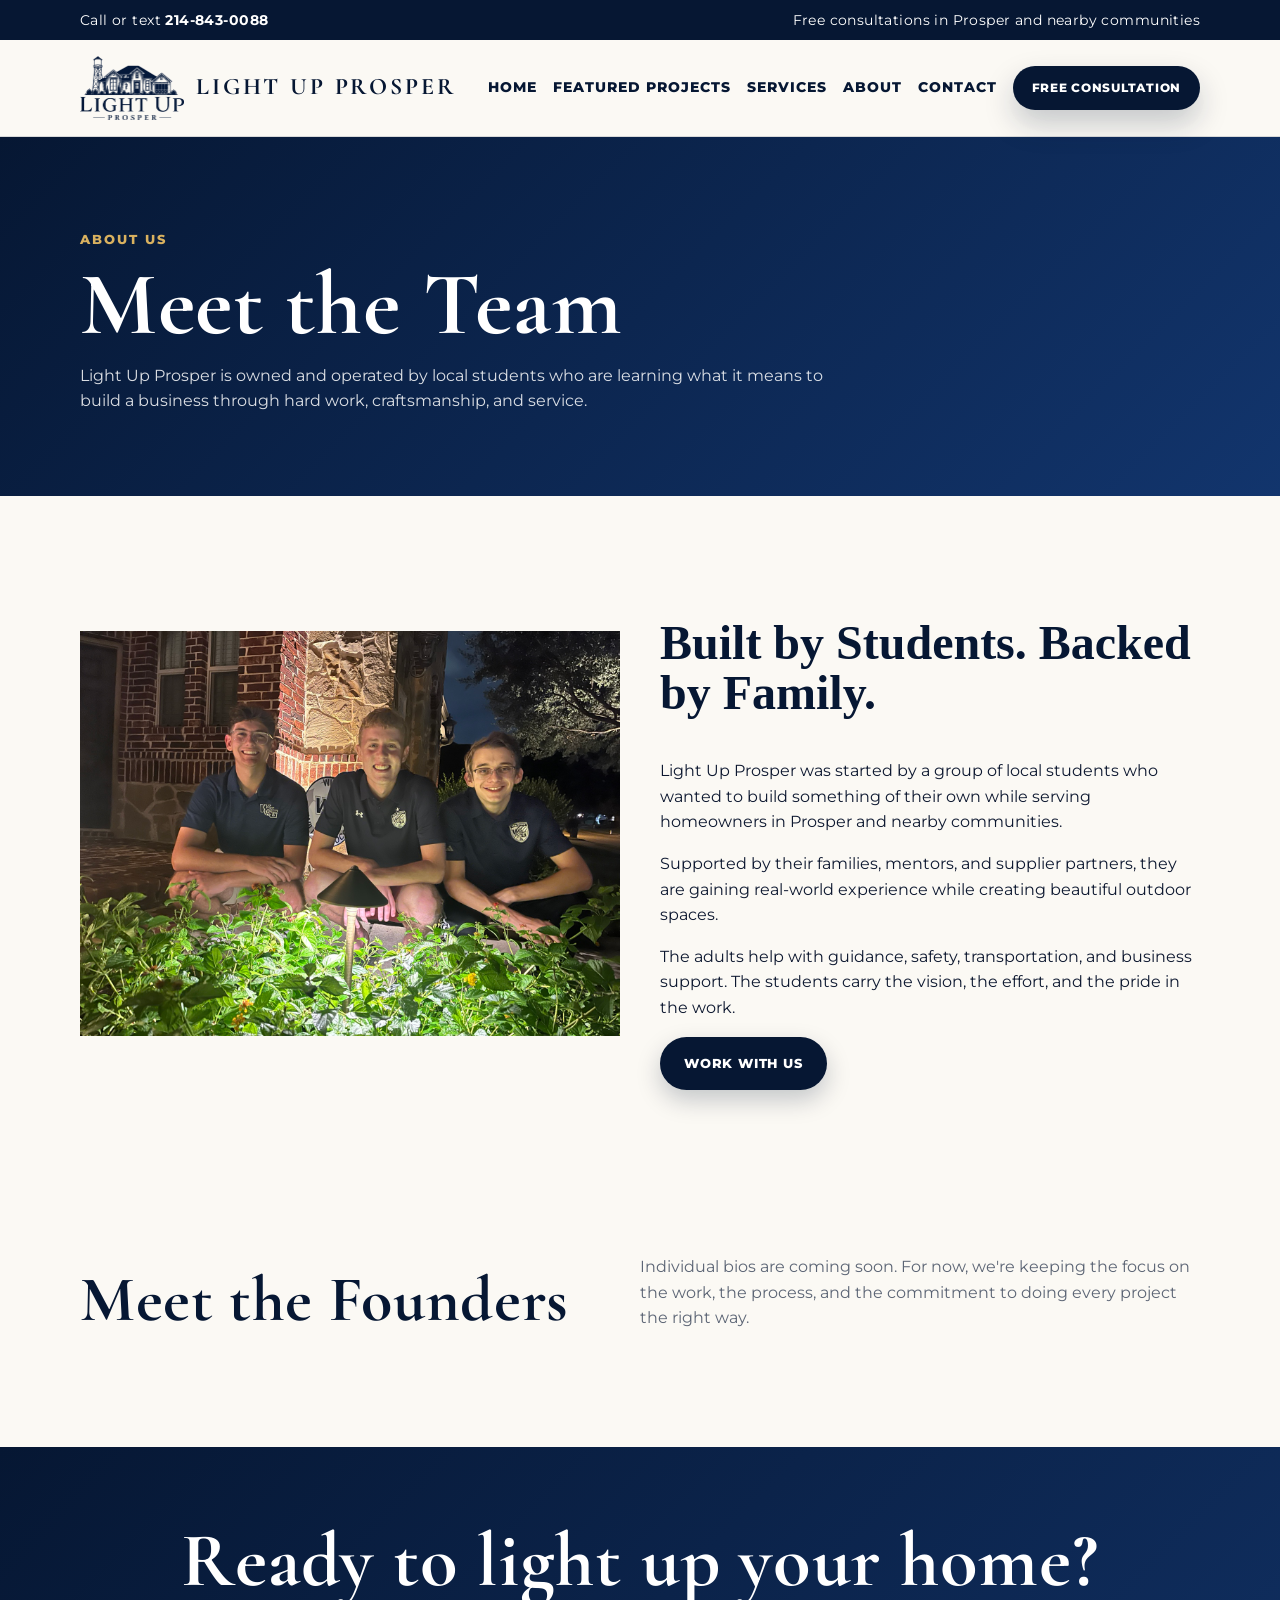
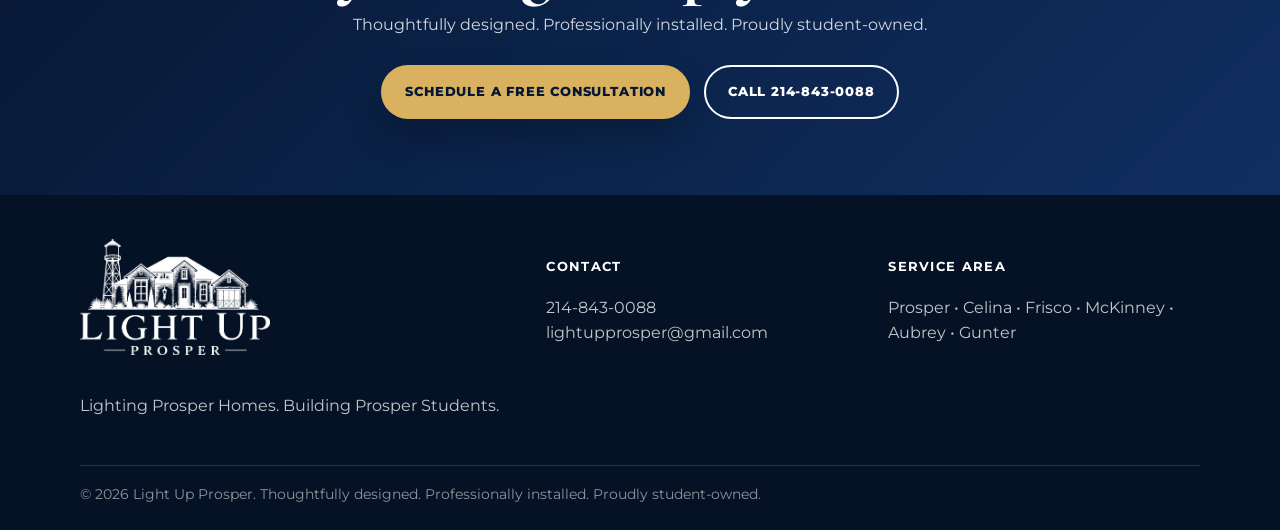
==== commit edc32f0c: "v1.4.7" ====
--- a/about.html
+++ b/about.html
@@ -1 +1 @@
-<!doctype html><html lang="en"><head><meta charset="utf-8"><meta name="viewport" content="width=device-width, initial-scale=1"><title>About | Light Up Prosper</title><meta name="description" content="Meet the student-owned team behind Light Up Prosper."><link rel="stylesheet" href="/style.css?v=1.4.6"></head><body><div class="topbar"><div class="container"><span>Call or text <a href="tel:2148430088">214-843-0088</a></span><span>Free consultations in Prosper and nearby communities</span></div></div><header class="site-header"><div class="container nav"><a class="brand" href="/"><img src="logo-dark.png" alt="Light Up Prosper logo"><span>Light Up Prosper</span></a><button class="nav-toggle" aria-label="Open navigation">Menu</button><nav class="links"><a href="/">Home</a><a href="gallery.html">Featured Projects</a><a href="services.html">Services</a><a href="about.html">About</a><a href="contact.html">Contact</a><a class="btn btn-primary nav-estimate" href="contact.html">Free Consultation</a></nav></div></header><main><section class="page-hero"><div class="container"><div class="eyebrow">About Us</div><h1>Meet the Team</h1><p>Light Up Prosper is owned and operated by local students who are learning what it means to build a business through hard work, craftsmanship, and service.</p></div></section><section class="section white"><div class="container split"><img src="team.jpg" alt="Light Up Prosper student founders"><div><h2 style="font-family:Georgia,serif;font-size:3rem;line-height:1.05;color:var(--navy)">Built by Students. Backed by Family.</h2><p>Light Up Prosper was started by a group of local students who wanted to build something of their own while serving homeowners in Prosper and nearby communities.</p><p>Supported by their families, mentors, and supplier partners, they are gaining real-world experience while creating beautiful outdoor spaces.</p><p>The adults help with guidance, safety, transportation, and business support. The students carry the vision, the effort, and the pride in the work.</p><a class="btn btn-primary" href="contact.html">Work With Us</a></div></div></section><section class="section"><div class="container"><div class="section-title"><h2>Meet the Founders</h2><p>Individual bios are coming soon. For now, we're keeping the focus on the work, the process, and the commitment to doing every project the right way.</p></div></div></section></main><section class="cta"><div class="container"><h2>Ready to light up your home?</h2><p>Thoughtfully designed. Professionally installed. Proudly student-owned.</p><div class="hero-actions" style="justify-content:center"><a class="btn btn-gold" href="contact.html">Schedule a Free Consultation</a><a class="btn btn-outline" style="border-color:white;color:white" href="tel:2148430088">Call 214-843-0088</a></div></div></section><footer class="site-footer"><div class="container"><div class="footer-grid"><div><span class="footer-logo-card"><img src="logo-white.png" alt="Light Up Prosper"></span><p>Lighting Prosper Homes. Building Prosper Students.</p></div><div><h4>Contact</h4><p><a href="tel:2148430088">214-843-0088</a><br><a href="mailto:lightupprosper@gmail.com">lightupprosper@gmail.com</a></p></div><div><h4>Service Area</h4><p>Prosper • Celina • Frisco • McKinney • Aubrey • Gunter</p></div></div><div class="footer-bottom">© 2026 Light Up Prosper. Thoughtfully designed. Professionally installed. Proudly student-owned.</div></div></footer><div class="mobile-cta"><a href="tel:2148430088">Call</a><a href="sms:2148430088">Text</a><a href="contact.html">Consult</a></div><script src="/script.js?v=1.4.6"></script></body></html>+<!doctype html><html lang="en"><head><meta charset="utf-8"><meta name="viewport" content="width=device-width, initial-scale=1"><title>About | Light Up Prosper</title><meta name="description" content="Meet the student-owned team behind Light Up Prosper."><link rel="stylesheet" href="/style.css?v=1.4.7"></head><body><div class="topbar"><div class="container"><span>Call or text <a href="tel:2148430088">214-843-0088</a></span><span>Free consultations in Prosper and nearby communities</span></div></div><header class="site-header"><div class="container nav"><a class="brand" href="/"><img src="logo-dark.png" alt="Light Up Prosper logo"><span>Light Up Prosper</span></a><button class="nav-toggle" aria-label="Open navigation">Menu</button><nav class="links"><a href="/">Home</a><a href="gallery.html">Featured Projects</a><a href="services.html">Services</a><a href="about.html">About</a><a href="contact.html">Contact</a><a class="btn btn-primary nav-estimate" href="contact.html">Free Consultation</a></nav></div></header><main><section class="page-hero"><div class="container"><div class="eyebrow">About Us</div><h1>Meet the Team</h1><p>Light Up Prosper is owned and operated by local students who are learning what it means to build a business through hard work, craftsmanship, and service.</p></div></section><section class="section white"><div class="container split"><img src="team.jpg" alt="Light Up Prosper student founders"><div><h2 style="font-family:Georgia,serif;font-size:3rem;line-height:1.05;color:var(--navy)">Built by Students. Backed by Family.</h2><p>Light Up Prosper was started by a group of local students who wanted to build something of their own while serving homeowners in Prosper and nearby communities.</p><p>Supported by their families, mentors, and supplier partners, they are gaining real-world experience while creating beautiful outdoor spaces.</p><p>The adults help with guidance, safety, transportation, and business support. The students carry the vision, the effort, and the pride in the work.</p><a class="btn btn-primary" href="contact.html">Work With Us</a></div></div></section><section class="section"><div class="container"><div class="section-title"><h2>Meet the Founders</h2><p>Individual bios are coming soon. For now, we're keeping the focus on the work, the process, and the commitment to doing every project the right way.</p></div></div></section></main><section class="cta"><div class="container"><h2>Ready to light up your home?</h2><p>Thoughtfully designed. Professionally installed. Proudly student-owned.</p><div class="hero-actions" style="justify-content:center"><a class="btn btn-gold" href="contact.html">Schedule a Free Consultation</a><a class="btn btn-outline" style="border-color:white;color:white" href="tel:2148430088">Call 214-843-0088</a></div></div></section><footer class="site-footer"><div class="container"><div class="footer-grid"><div><span class="footer-logo-card"><img src="logo-white.png" alt="Light Up Prosper"></span><p>Lighting Prosper Homes. Building Prosper Students.</p></div><div><h4>Contact</h4><p><a href="tel:2148430088">214-843-0088</a><br><a href="mailto:lightupprosper@gmail.com">lightupprosper@gmail.com</a></p></div><div><h4>Service Area</h4><p>Prosper • Celina • Frisco • McKinney • Aubrey • Gunter</p></div></div><div class="footer-bottom">© 2026 Light Up Prosper. Thoughtfully designed. Professionally installed. Proudly student-owned.</div></div></footer><div class="mobile-cta"><a href="tel:2148430088">Call</a><a href="sms:2148430088">Text</a><a href="contact.html">Consult</a></div><script src="/script.js?v=1.4.7"></script></body></html>
